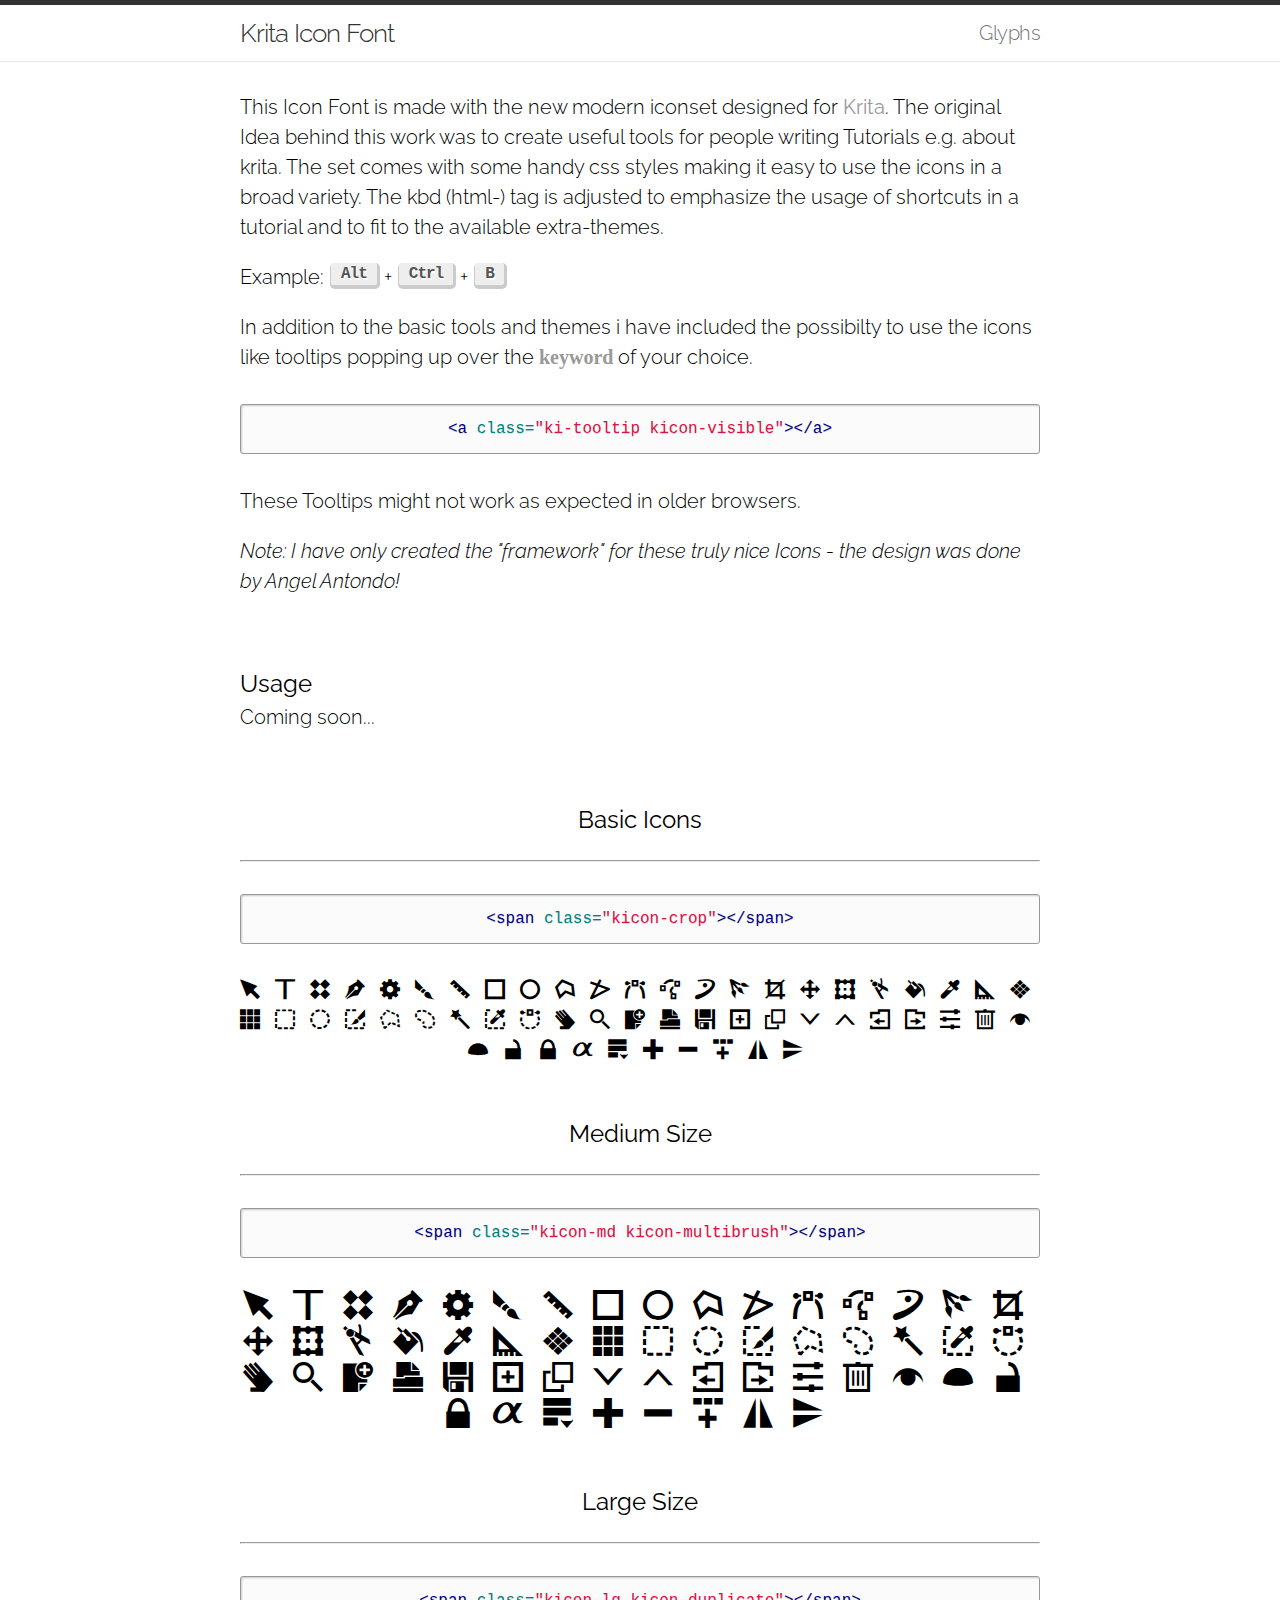
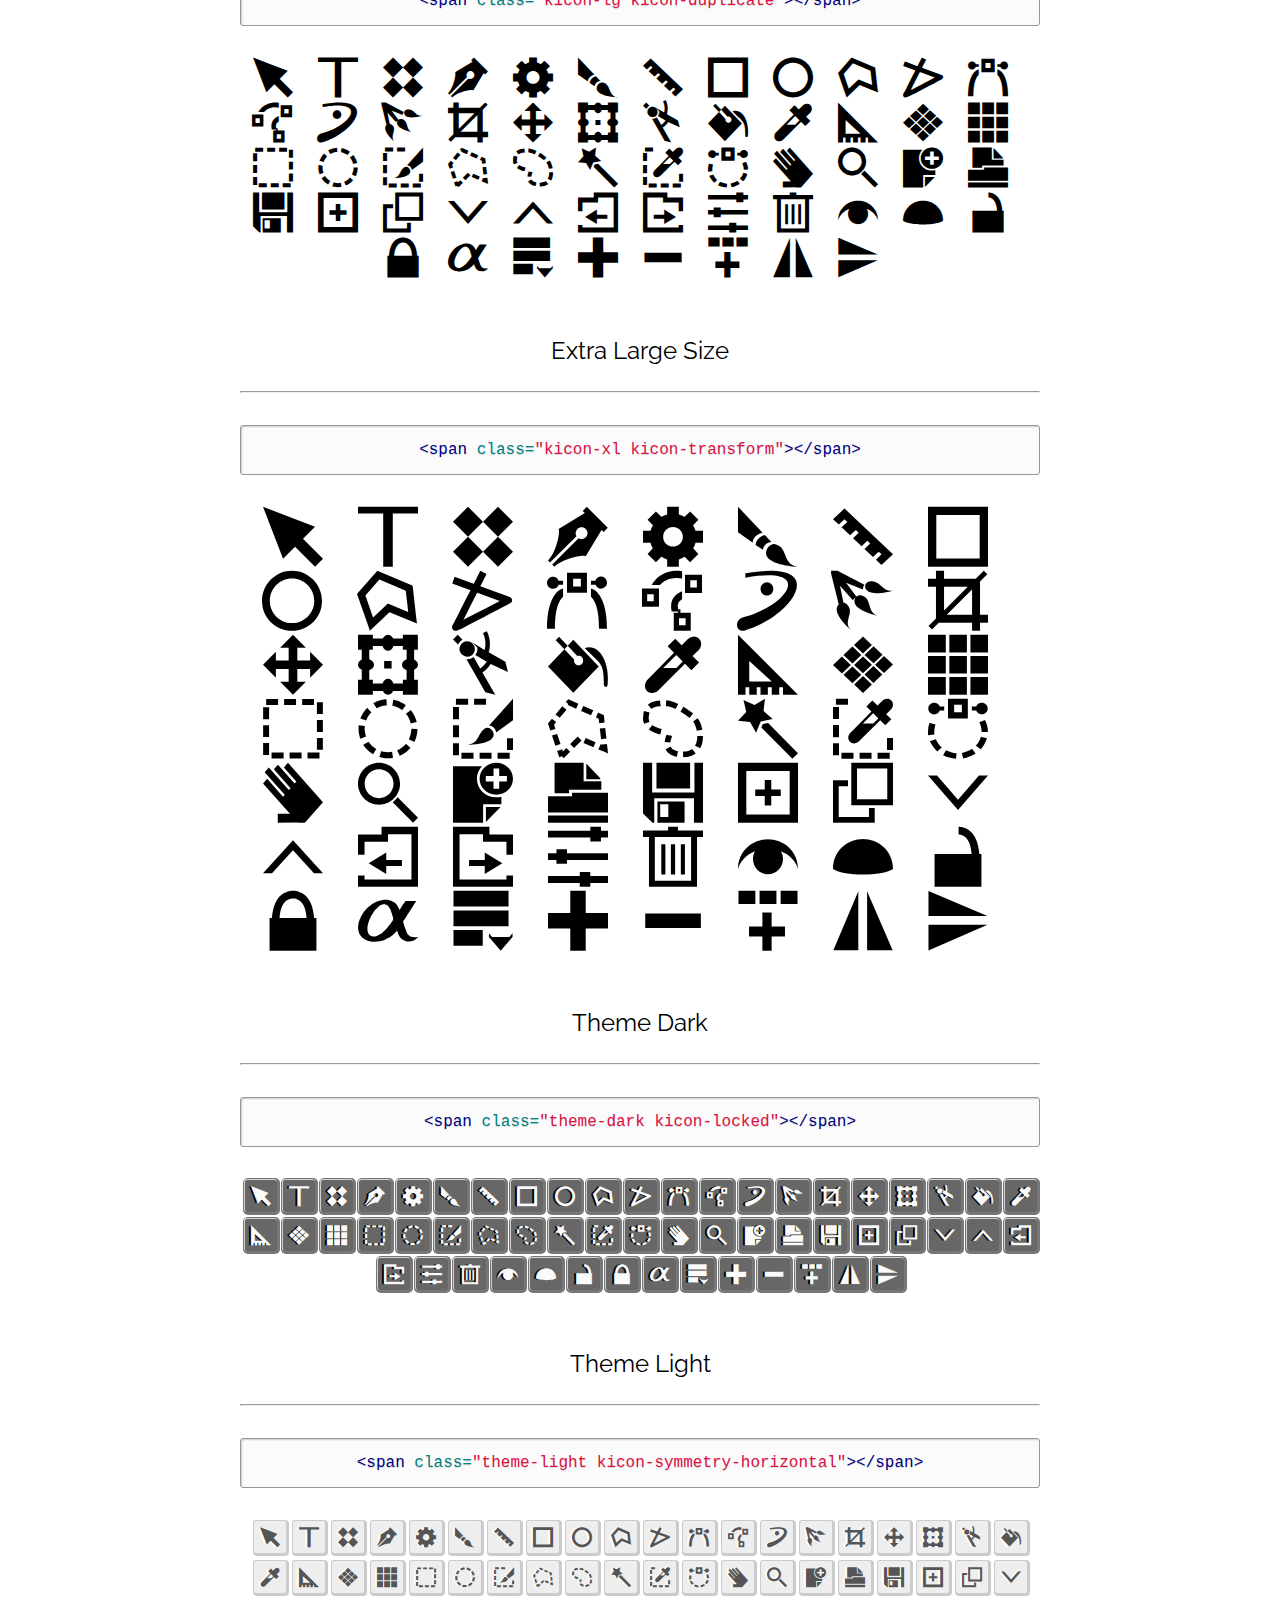
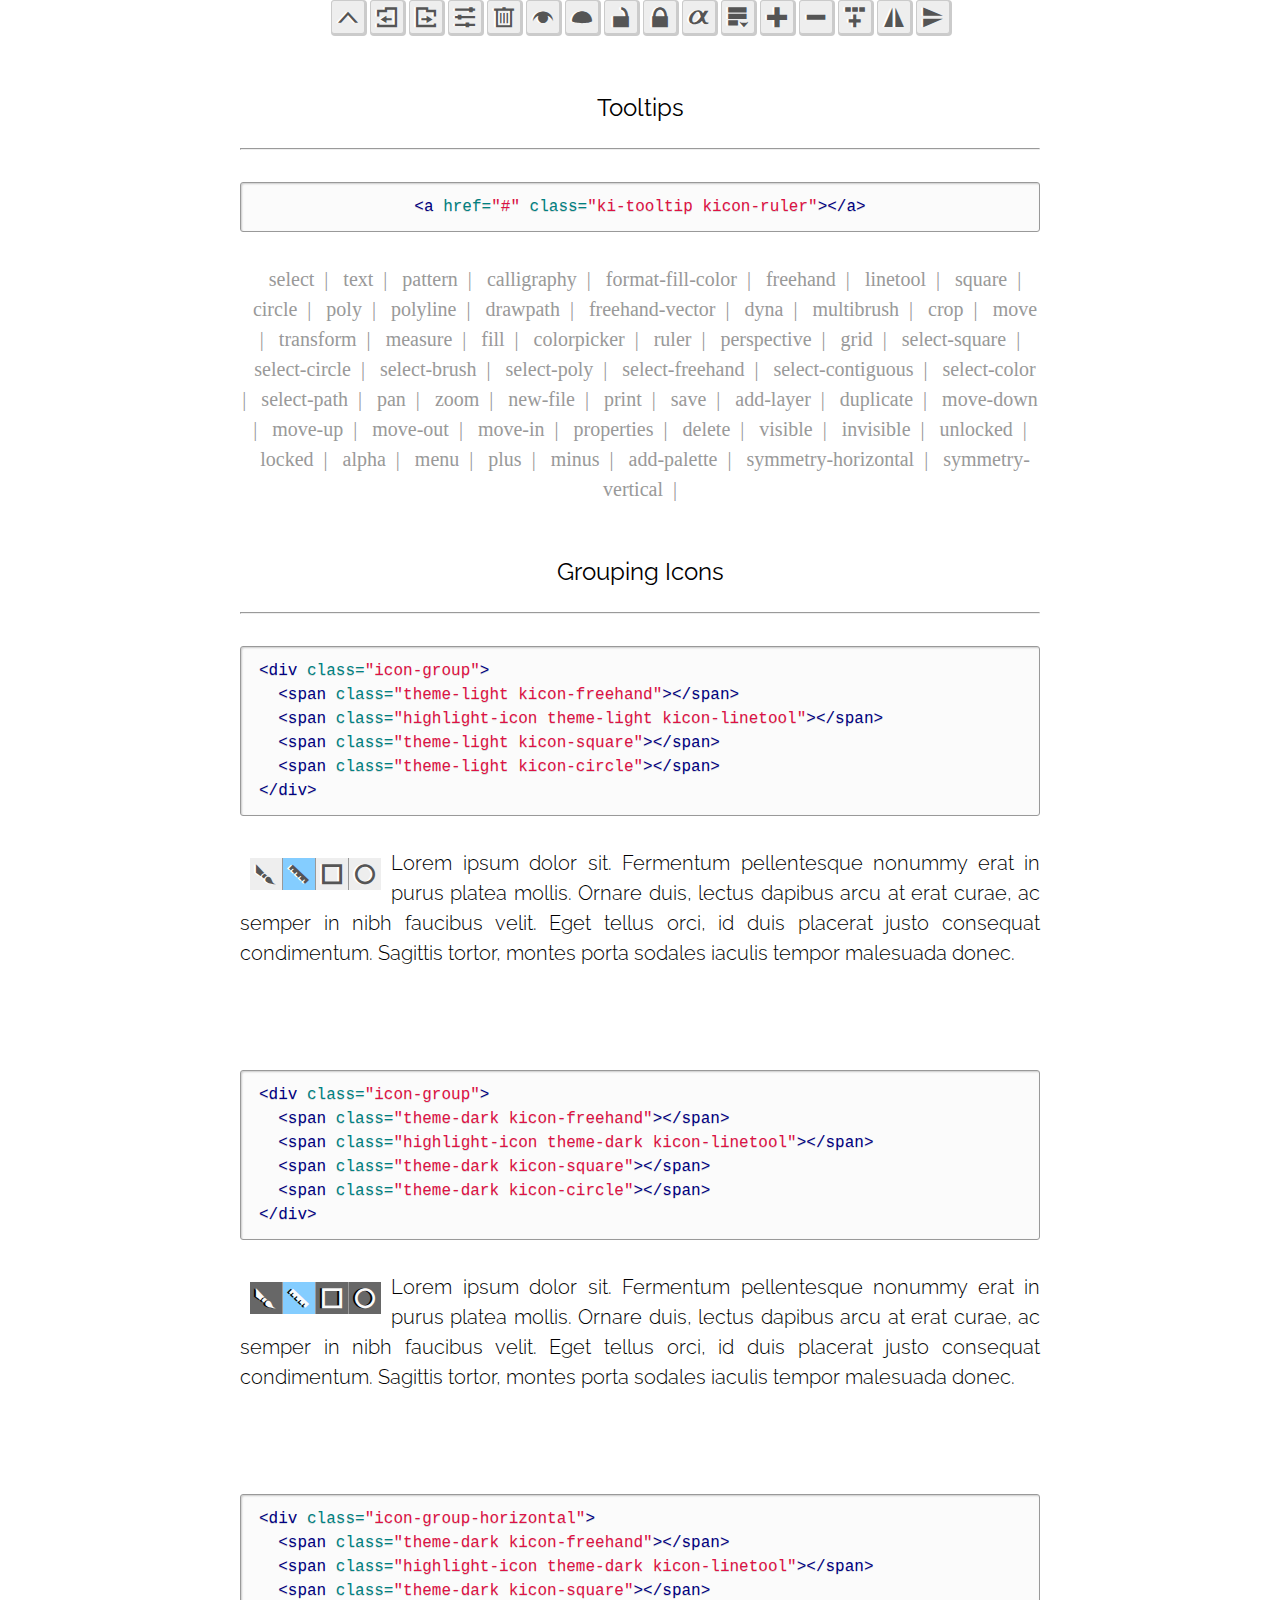
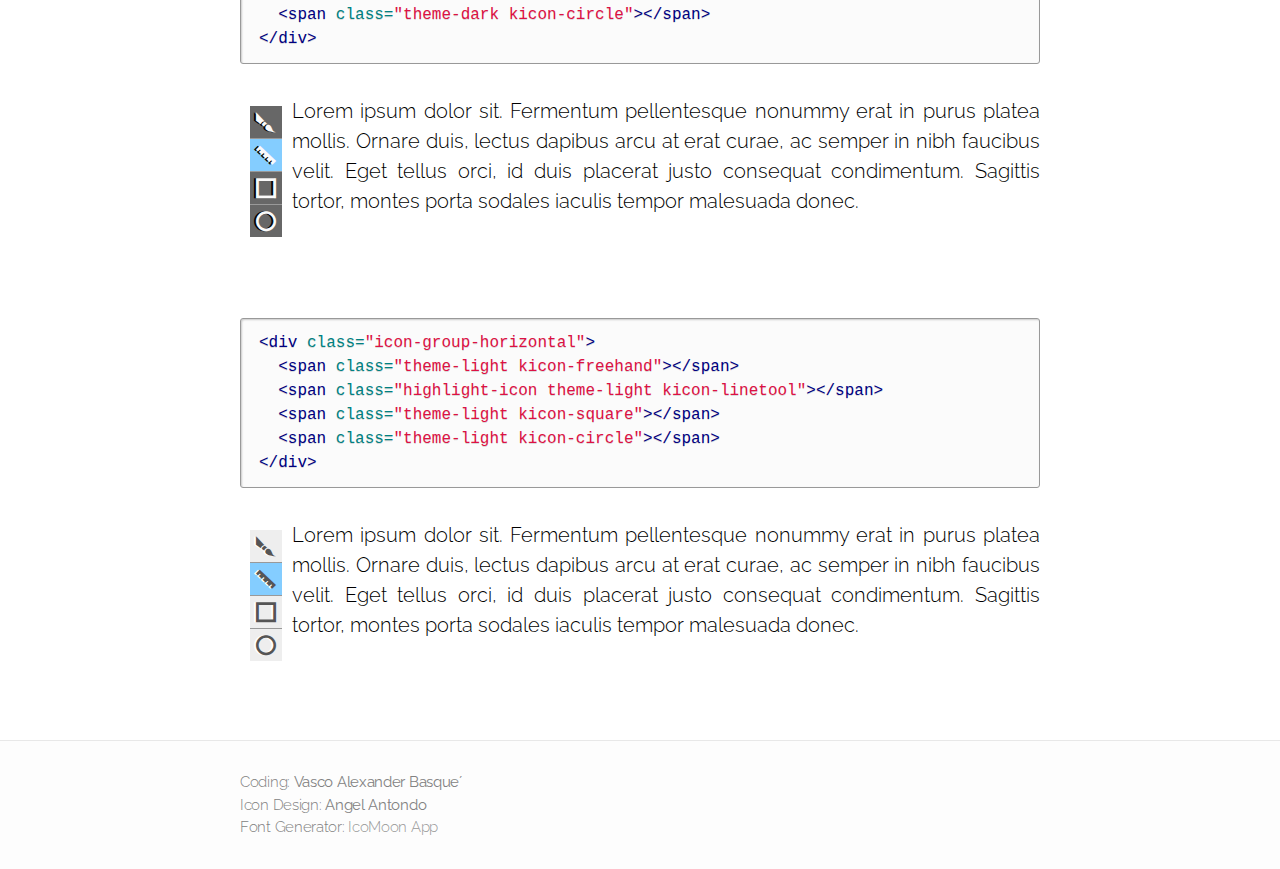
==== index.html @ ee9b4872 "initial commit" ====
<!DOCTYPE html>
<html>
  <head>
    <meta charset="utf-8">
    <meta http-equiv="X-UA-Compatible" content="IE=edge">
    <title>Krita Icon Font</title>
    <meta name="viewport" content="width=device-width">
    <meta name="description" content="Kritas UI / Icons for the Web">
    <link rel="canonical" href="http://vascobasque.com/">
    <link rel="stylesheet" href="/css/main.min.css">
    
    <link rel="stylesheet" href="/css/krita-icons.min.css">
    <link href='http://fonts.googleapis.com/css?family=Raleway:400,300' rel='stylesheet' type='text/css'>
</head>

    <body>
    <header class="site-header">
  <div class="wrap">
    <a class="site-title" href="/">Krita Icon Font</a>
    <nav class="site-nav">
      <div class="trigger">
        
          <a class="page-link" href="/glyphs/">Glyphs</a>
        
          
        
      </div>
    </nav>
  </div>
</header>

    <div class="page-content">
      <div class="wrap">
      <div class="home">

  <div id="krita-icons-demo">
    <section class="" id="intro">
    <p>This Icon Font is made with the new modern iconset designed for <a href="krita.org" target="_blank"><strong>Krita</strong></a>. The original Idea behind this work was to create useful tools for people writing Tutorials e.g. about krita. The set comes with some handy css styles making it easy to use the icons in a broad variety. The kbd (html-) tag is adjusted to emphasize the usage of shortcuts in a tutorial and to fit to the available extra-themes.</p>
    <p>Example: <kbd>Alt</kbd> + <kbd>Ctrl</kbd> + <kbd>B</kbd></p>
    <p>In addition to the basic tools and themes i have included the possibilty to use the icons like tooltips popping up over the <a class="ki-tooltip kicon-visible"><b>keyword</b></a> of your choice.<div class="text-center"><div class="highlight"><pre><code class="language-html" data-lang="html"><span class="nt">&lt;a</span> <span class="na">class=</span><span class="s">&quot;ki-tooltip kicon-visible&quot;</span><span class="nt">&gt;&lt;/a&gt;</span></code></pre></div></div>These Tooltips might not work as expected in older browsers.</p>
    <p><i>Note: I have only created the "framework" for these truly nice Icons - the design was done by Angel Antondo!</i></p>
    </section>
    <section id="usage">
    <h2>Usage</h2>
    <p>Coming soon...</p>
    </section>
    <section class="text-center">
      <h2>Basic Icons</h2>
      <hr>
      <div class="highlight"><pre><code class="language-html" data-lang="html"><span class="nt">&lt;span</span> <span class="na">class=</span><span class="s">&quot;kicon-crop&quot;</span><span class="nt">&gt;&lt;/span&gt;</span></code></pre></div>
      
      <span class="kicon-select">&nbsp;</span>
      
      <span class="kicon-text">&nbsp;</span>
      
      <span class="kicon-pattern">&nbsp;</span>
      
      <span class="kicon-calligraphy">&nbsp;</span>
      
      <span class="kicon-format-fill-color">&nbsp;</span>
      
      <span class="kicon-freehand">&nbsp;</span>
      
      <span class="kicon-linetool">&nbsp;</span>
      
      <span class="kicon-square">&nbsp;</span>
      
      <span class="kicon-circle">&nbsp;</span>
      
      <span class="kicon-poly">&nbsp;</span>
      
      <span class="kicon-polyline">&nbsp;</span>
      
      <span class="kicon-drawpath">&nbsp;</span>
      
      <span class="kicon-freehand-vector">&nbsp;</span>
      
      <span class="kicon-dyna">&nbsp;</span>
      
      <span class="kicon-multibrush">&nbsp;</span>
      
      <span class="kicon-crop">&nbsp;</span>
      
      <span class="kicon-move">&nbsp;</span>
      
      <span class="kicon-transform">&nbsp;</span>
      
      <span class="kicon-measure">&nbsp;</span>
      
      <span class="kicon-fill">&nbsp;</span>
      
      <span class="kicon-colorpicker">&nbsp;</span>
      
      <span class="kicon-ruler">&nbsp;</span>
      
      <span class="kicon-perspective">&nbsp;</span>
      
      <span class="kicon-grid">&nbsp;</span>
      
      <span class="kicon-select-square">&nbsp;</span>
      
      <span class="kicon-select-circle">&nbsp;</span>
      
      <span class="kicon-select-brush">&nbsp;</span>
      
      <span class="kicon-select-poly">&nbsp;</span>
      
      <span class="kicon-select-freehand">&nbsp;</span>
      
      <span class="kicon-select-contiguous">&nbsp;</span>
      
      <span class="kicon-select-color">&nbsp;</span>
      
      <span class="kicon-select-path">&nbsp;</span>
      
      <span class="kicon-pan">&nbsp;</span>
      
      <span class="kicon-zoom">&nbsp;</span>
      
      <span class="kicon-new-file">&nbsp;</span>
      
      <span class="kicon-print">&nbsp;</span>
      
      <span class="kicon-save">&nbsp;</span>
      
      <span class="kicon-add-layer">&nbsp;</span>
      
      <span class="kicon-duplicate">&nbsp;</span>
      
      <span class="kicon-move-down">&nbsp;</span>
      
      <span class="kicon-move-up">&nbsp;</span>
      
      <span class="kicon-move-out">&nbsp;</span>
      
      <span class="kicon-move-in">&nbsp;</span>
      
      <span class="kicon-properties">&nbsp;</span>
      
      <span class="kicon-delete">&nbsp;</span>
      
      <span class="kicon-visible">&nbsp;</span>
      
      <span class="kicon-invisible">&nbsp;</span>
      
      <span class="kicon-unlocked">&nbsp;</span>
      
      <span class="kicon-locked">&nbsp;</span>
      
      <span class="kicon-alpha">&nbsp;</span>
      
      <span class="kicon-menu">&nbsp;</span>
      
      <span class="kicon-plus">&nbsp;</span>
      
      <span class="kicon-minus">&nbsp;</span>
      
      <span class="kicon-add-palette">&nbsp;</span>
      
      <span class="kicon-symmetry-horizontal">&nbsp;</span>
      
      <span class="kicon-symmetry-vertical">&nbsp;</span>
      
    </section>
    <section class="text-center">
      <h2>Medium Size</h2>
      <hr>
      <div class="highlight"><pre><code class="language-html" data-lang="html"><span class="nt">&lt;span</span> <span class="na">class=</span><span class="s">&quot;kicon-md kicon-multibrush&quot;</span><span class="nt">&gt;&lt;/span&gt;</span></code></pre></div>
      
      <span class="kicon-md kicon-select">&nbsp;</span>
      
      <span class="kicon-md kicon-text">&nbsp;</span>
      
      <span class="kicon-md kicon-pattern">&nbsp;</span>
      
      <span class="kicon-md kicon-calligraphy">&nbsp;</span>
      
      <span class="kicon-md kicon-format-fill-color">&nbsp;</span>
      
      <span class="kicon-md kicon-freehand">&nbsp;</span>
      
      <span class="kicon-md kicon-linetool">&nbsp;</span>
      
      <span class="kicon-md kicon-square">&nbsp;</span>
      
      <span class="kicon-md kicon-circle">&nbsp;</span>
      
      <span class="kicon-md kicon-poly">&nbsp;</span>
      
      <span class="kicon-md kicon-polyline">&nbsp;</span>
      
      <span class="kicon-md kicon-drawpath">&nbsp;</span>
      
      <span class="kicon-md kicon-freehand-vector">&nbsp;</span>
      
      <span class="kicon-md kicon-dyna">&nbsp;</span>
      
      <span class="kicon-md kicon-multibrush">&nbsp;</span>
      
      <span class="kicon-md kicon-crop">&nbsp;</span>
      
      <span class="kicon-md kicon-move">&nbsp;</span>
      
      <span class="kicon-md kicon-transform">&nbsp;</span>
      
      <span class="kicon-md kicon-measure">&nbsp;</span>
      
      <span class="kicon-md kicon-fill">&nbsp;</span>
      
      <span class="kicon-md kicon-colorpicker">&nbsp;</span>
      
      <span class="kicon-md kicon-ruler">&nbsp;</span>
      
      <span class="kicon-md kicon-perspective">&nbsp;</span>
      
      <span class="kicon-md kicon-grid">&nbsp;</span>
      
      <span class="kicon-md kicon-select-square">&nbsp;</span>
      
      <span class="kicon-md kicon-select-circle">&nbsp;</span>
      
      <span class="kicon-md kicon-select-brush">&nbsp;</span>
      
      <span class="kicon-md kicon-select-poly">&nbsp;</span>
      
      <span class="kicon-md kicon-select-freehand">&nbsp;</span>
      
      <span class="kicon-md kicon-select-contiguous">&nbsp;</span>
      
      <span class="kicon-md kicon-select-color">&nbsp;</span>
      
      <span class="kicon-md kicon-select-path">&nbsp;</span>
      
      <span class="kicon-md kicon-pan">&nbsp;</span>
      
      <span class="kicon-md kicon-zoom">&nbsp;</span>
      
      <span class="kicon-md kicon-new-file">&nbsp;</span>
      
      <span class="kicon-md kicon-print">&nbsp;</span>
      
      <span class="kicon-md kicon-save">&nbsp;</span>
      
      <span class="kicon-md kicon-add-layer">&nbsp;</span>
      
      <span class="kicon-md kicon-duplicate">&nbsp;</span>
      
      <span class="kicon-md kicon-move-down">&nbsp;</span>
      
      <span class="kicon-md kicon-move-up">&nbsp;</span>
      
      <span class="kicon-md kicon-move-out">&nbsp;</span>
      
      <span class="kicon-md kicon-move-in">&nbsp;</span>
      
      <span class="kicon-md kicon-properties">&nbsp;</span>
      
      <span class="kicon-md kicon-delete">&nbsp;</span>
      
      <span class="kicon-md kicon-visible">&nbsp;</span>
      
      <span class="kicon-md kicon-invisible">&nbsp;</span>
      
      <span class="kicon-md kicon-unlocked">&nbsp;</span>
      
      <span class="kicon-md kicon-locked">&nbsp;</span>
      
      <span class="kicon-md kicon-alpha">&nbsp;</span>
      
      <span class="kicon-md kicon-menu">&nbsp;</span>
      
      <span class="kicon-md kicon-plus">&nbsp;</span>
      
      <span class="kicon-md kicon-minus">&nbsp;</span>
      
      <span class="kicon-md kicon-add-palette">&nbsp;</span>
      
      <span class="kicon-md kicon-symmetry-horizontal">&nbsp;</span>
      
      <span class="kicon-md kicon-symmetry-vertical">&nbsp;</span>
      
    </section>
    <section class="text-center">
      <h2>Large Size</h2>
      <hr>
      <div class="highlight"><pre><code class="language-html" data-lang="html"><span class="nt">&lt;span</span> <span class="na">class=</span><span class="s">&quot;kicon-lg kicon-duplicate&quot;</span><span class="nt">&gt;&lt;/span&gt;</span></code></pre></div>
      
      <span class="kicon-lg kicon-select">&nbsp;</span>
      
      <span class="kicon-lg kicon-text">&nbsp;</span>
      
      <span class="kicon-lg kicon-pattern">&nbsp;</span>
      
      <span class="kicon-lg kicon-calligraphy">&nbsp;</span>
      
      <span class="kicon-lg kicon-format-fill-color">&nbsp;</span>
      
      <span class="kicon-lg kicon-freehand">&nbsp;</span>
      
      <span class="kicon-lg kicon-linetool">&nbsp;</span>
      
      <span class="kicon-lg kicon-square">&nbsp;</span>
      
      <span class="kicon-lg kicon-circle">&nbsp;</span>
      
      <span class="kicon-lg kicon-poly">&nbsp;</span>
      
      <span class="kicon-lg kicon-polyline">&nbsp;</span>
      
      <span class="kicon-lg kicon-drawpath">&nbsp;</span>
      
      <span class="kicon-lg kicon-freehand-vector">&nbsp;</span>
      
      <span class="kicon-lg kicon-dyna">&nbsp;</span>
      
      <span class="kicon-lg kicon-multibrush">&nbsp;</span>
      
      <span class="kicon-lg kicon-crop">&nbsp;</span>
      
      <span class="kicon-lg kicon-move">&nbsp;</span>
      
      <span class="kicon-lg kicon-transform">&nbsp;</span>
      
      <span class="kicon-lg kicon-measure">&nbsp;</span>
      
      <span class="kicon-lg kicon-fill">&nbsp;</span>
      
      <span class="kicon-lg kicon-colorpicker">&nbsp;</span>
      
      <span class="kicon-lg kicon-ruler">&nbsp;</span>
      
      <span class="kicon-lg kicon-perspective">&nbsp;</span>
      
      <span class="kicon-lg kicon-grid">&nbsp;</span>
      
      <span class="kicon-lg kicon-select-square">&nbsp;</span>
      
      <span class="kicon-lg kicon-select-circle">&nbsp;</span>
      
      <span class="kicon-lg kicon-select-brush">&nbsp;</span>
      
      <span class="kicon-lg kicon-select-poly">&nbsp;</span>
      
      <span class="kicon-lg kicon-select-freehand">&nbsp;</span>
      
      <span class="kicon-lg kicon-select-contiguous">&nbsp;</span>
      
      <span class="kicon-lg kicon-select-color">&nbsp;</span>
      
      <span class="kicon-lg kicon-select-path">&nbsp;</span>
      
      <span class="kicon-lg kicon-pan">&nbsp;</span>
      
      <span class="kicon-lg kicon-zoom">&nbsp;</span>
      
      <span class="kicon-lg kicon-new-file">&nbsp;</span>
      
      <span class="kicon-lg kicon-print">&nbsp;</span>
      
      <span class="kicon-lg kicon-save">&nbsp;</span>
      
      <span class="kicon-lg kicon-add-layer">&nbsp;</span>
      
      <span class="kicon-lg kicon-duplicate">&nbsp;</span>
      
      <span class="kicon-lg kicon-move-down">&nbsp;</span>
      
      <span class="kicon-lg kicon-move-up">&nbsp;</span>
      
      <span class="kicon-lg kicon-move-out">&nbsp;</span>
      
      <span class="kicon-lg kicon-move-in">&nbsp;</span>
      
      <span class="kicon-lg kicon-properties">&nbsp;</span>
      
      <span class="kicon-lg kicon-delete">&nbsp;</span>
      
      <span class="kicon-lg kicon-visible">&nbsp;</span>
      
      <span class="kicon-lg kicon-invisible">&nbsp;</span>
      
      <span class="kicon-lg kicon-unlocked">&nbsp;</span>
      
      <span class="kicon-lg kicon-locked">&nbsp;</span>
      
      <span class="kicon-lg kicon-alpha">&nbsp;</span>
      
      <span class="kicon-lg kicon-menu">&nbsp;</span>
      
      <span class="kicon-lg kicon-plus">&nbsp;</span>
      
      <span class="kicon-lg kicon-minus">&nbsp;</span>
      
      <span class="kicon-lg kicon-add-palette">&nbsp;</span>
      
      <span class="kicon-lg kicon-symmetry-horizontal">&nbsp;</span>
      
      <span class="kicon-lg kicon-symmetry-vertical">&nbsp;</span>
      
    </section>
    <section class="text-center">
      <h2>Extra Large Size</h2>
      <hr>
      <div class="highlight"><pre><code class="language-html" data-lang="html"><span class="nt">&lt;span</span> <span class="na">class=</span><span class="s">&quot;kicon-xl kicon-transform&quot;</span><span class="nt">&gt;&lt;/span&gt;</span></code></pre></div>
      
      <span class="kicon-xl kicon-select">&nbsp;</span>
      
      <span class="kicon-xl kicon-text">&nbsp;</span>
      
      <span class="kicon-xl kicon-pattern">&nbsp;</span>
      
      <span class="kicon-xl kicon-calligraphy">&nbsp;</span>
      
      <span class="kicon-xl kicon-format-fill-color">&nbsp;</span>
      
      <span class="kicon-xl kicon-freehand">&nbsp;</span>
      
      <span class="kicon-xl kicon-linetool">&nbsp;</span>
      
      <span class="kicon-xl kicon-square">&nbsp;</span>
      
      <span class="kicon-xl kicon-circle">&nbsp;</span>
      
      <span class="kicon-xl kicon-poly">&nbsp;</span>
      
      <span class="kicon-xl kicon-polyline">&nbsp;</span>
      
      <span class="kicon-xl kicon-drawpath">&nbsp;</span>
      
      <span class="kicon-xl kicon-freehand-vector">&nbsp;</span>
      
      <span class="kicon-xl kicon-dyna">&nbsp;</span>
      
      <span class="kicon-xl kicon-multibrush">&nbsp;</span>
      
      <span class="kicon-xl kicon-crop">&nbsp;</span>
      
      <span class="kicon-xl kicon-move">&nbsp;</span>
      
      <span class="kicon-xl kicon-transform">&nbsp;</span>
      
      <span class="kicon-xl kicon-measure">&nbsp;</span>
      
      <span class="kicon-xl kicon-fill">&nbsp;</span>
      
      <span class="kicon-xl kicon-colorpicker">&nbsp;</span>
      
      <span class="kicon-xl kicon-ruler">&nbsp;</span>
      
      <span class="kicon-xl kicon-perspective">&nbsp;</span>
      
      <span class="kicon-xl kicon-grid">&nbsp;</span>
      
      <span class="kicon-xl kicon-select-square">&nbsp;</span>
      
      <span class="kicon-xl kicon-select-circle">&nbsp;</span>
      
      <span class="kicon-xl kicon-select-brush">&nbsp;</span>
      
      <span class="kicon-xl kicon-select-poly">&nbsp;</span>
      
      <span class="kicon-xl kicon-select-freehand">&nbsp;</span>
      
      <span class="kicon-xl kicon-select-contiguous">&nbsp;</span>
      
      <span class="kicon-xl kicon-select-color">&nbsp;</span>
      
      <span class="kicon-xl kicon-select-path">&nbsp;</span>
      
      <span class="kicon-xl kicon-pan">&nbsp;</span>
      
      <span class="kicon-xl kicon-zoom">&nbsp;</span>
      
      <span class="kicon-xl kicon-new-file">&nbsp;</span>
      
      <span class="kicon-xl kicon-print">&nbsp;</span>
      
      <span class="kicon-xl kicon-save">&nbsp;</span>
      
      <span class="kicon-xl kicon-add-layer">&nbsp;</span>
      
      <span class="kicon-xl kicon-duplicate">&nbsp;</span>
      
      <span class="kicon-xl kicon-move-down">&nbsp;</span>
      
      <span class="kicon-xl kicon-move-up">&nbsp;</span>
      
      <span class="kicon-xl kicon-move-out">&nbsp;</span>
      
      <span class="kicon-xl kicon-move-in">&nbsp;</span>
      
      <span class="kicon-xl kicon-properties">&nbsp;</span>
      
      <span class="kicon-xl kicon-delete">&nbsp;</span>
      
      <span class="kicon-xl kicon-visible">&nbsp;</span>
      
      <span class="kicon-xl kicon-invisible">&nbsp;</span>
      
      <span class="kicon-xl kicon-unlocked">&nbsp;</span>
      
      <span class="kicon-xl kicon-locked">&nbsp;</span>
      
      <span class="kicon-xl kicon-alpha">&nbsp;</span>
      
      <span class="kicon-xl kicon-menu">&nbsp;</span>
      
      <span class="kicon-xl kicon-plus">&nbsp;</span>
      
      <span class="kicon-xl kicon-minus">&nbsp;</span>
      
      <span class="kicon-xl kicon-add-palette">&nbsp;</span>
      
      <span class="kicon-xl kicon-symmetry-horizontal">&nbsp;</span>
      
      <span class="kicon-xl kicon-symmetry-vertical">&nbsp;</span>
      
    </section>
    <section class="text-center">
      <h2>Theme Dark</h2>
      <hr>
      <div class="highlight"><pre><code class="language-html" data-lang="html"><span class="nt">&lt;span</span> <span class="na">class=</span><span class="s">&quot;theme-dark kicon-locked&quot;</span><span class="nt">&gt;&lt;/span&gt;</span></code></pre></div>
      
      <span class="theme-dark kicon-select"></span>
      
      <span class="theme-dark kicon-text"></span>
      
      <span class="theme-dark kicon-pattern"></span>
      
      <span class="theme-dark kicon-calligraphy"></span>
      
      <span class="theme-dark kicon-format-fill-color"></span>
      
      <span class="theme-dark kicon-freehand"></span>
      
      <span class="theme-dark kicon-linetool"></span>
      
      <span class="theme-dark kicon-square"></span>
      
      <span class="theme-dark kicon-circle"></span>
      
      <span class="theme-dark kicon-poly"></span>
      
      <span class="theme-dark kicon-polyline"></span>
      
      <span class="theme-dark kicon-drawpath"></span>
      
      <span class="theme-dark kicon-freehand-vector"></span>
      
      <span class="theme-dark kicon-dyna"></span>
      
      <span class="theme-dark kicon-multibrush"></span>
      
      <span class="theme-dark kicon-crop"></span>
      
      <span class="theme-dark kicon-move"></span>
      
      <span class="theme-dark kicon-transform"></span>
      
      <span class="theme-dark kicon-measure"></span>
      
      <span class="theme-dark kicon-fill"></span>
      
      <span class="theme-dark kicon-colorpicker"></span>
      
      <span class="theme-dark kicon-ruler"></span>
      
      <span class="theme-dark kicon-perspective"></span>
      
      <span class="theme-dark kicon-grid"></span>
      
      <span class="theme-dark kicon-select-square"></span>
      
      <span class="theme-dark kicon-select-circle"></span>
      
      <span class="theme-dark kicon-select-brush"></span>
      
      <span class="theme-dark kicon-select-poly"></span>
      
      <span class="theme-dark kicon-select-freehand"></span>
      
      <span class="theme-dark kicon-select-contiguous"></span>
      
      <span class="theme-dark kicon-select-color"></span>
      
      <span class="theme-dark kicon-select-path"></span>
      
      <span class="theme-dark kicon-pan"></span>
      
      <span class="theme-dark kicon-zoom"></span>
      
      <span class="theme-dark kicon-new-file"></span>
      
      <span class="theme-dark kicon-print"></span>
      
      <span class="theme-dark kicon-save"></span>
      
      <span class="theme-dark kicon-add-layer"></span>
      
      <span class="theme-dark kicon-duplicate"></span>
      
      <span class="theme-dark kicon-move-down"></span>
      
      <span class="theme-dark kicon-move-up"></span>
      
      <span class="theme-dark kicon-move-out"></span>
      
      <span class="theme-dark kicon-move-in"></span>
      
      <span class="theme-dark kicon-properties"></span>
      
      <span class="theme-dark kicon-delete"></span>
      
      <span class="theme-dark kicon-visible"></span>
      
      <span class="theme-dark kicon-invisible"></span>
      
      <span class="theme-dark kicon-unlocked"></span>
      
      <span class="theme-dark kicon-locked"></span>
      
      <span class="theme-dark kicon-alpha"></span>
      
      <span class="theme-dark kicon-menu"></span>
      
      <span class="theme-dark kicon-plus"></span>
      
      <span class="theme-dark kicon-minus"></span>
      
      <span class="theme-dark kicon-add-palette"></span>
      
      <span class="theme-dark kicon-symmetry-horizontal"></span>
      
      <span class="theme-dark kicon-symmetry-vertical"></span>
      
    </section>
    <section class="text-center">
      <h2>Theme Light</h2>
      <hr>
      <div class="highlight"><pre><code class="language-html" data-lang="html"><span class="nt">&lt;span</span> <span class="na">class=</span><span class="s">&quot;theme-light kicon-symmetry-horizontal&quot;</span><span class="nt">&gt;&lt;/span&gt;</span></code></pre></div>
      
      <span class="theme-light kicon-select"></span>
      
      <span class="theme-light kicon-text"></span>
      
      <span class="theme-light kicon-pattern"></span>
      
      <span class="theme-light kicon-calligraphy"></span>
      
      <span class="theme-light kicon-format-fill-color"></span>
      
      <span class="theme-light kicon-freehand"></span>
      
      <span class="theme-light kicon-linetool"></span>
      
      <span class="theme-light kicon-square"></span>
      
      <span class="theme-light kicon-circle"></span>
      
      <span class="theme-light kicon-poly"></span>
      
      <span class="theme-light kicon-polyline"></span>
      
      <span class="theme-light kicon-drawpath"></span>
      
      <span class="theme-light kicon-freehand-vector"></span>
      
      <span class="theme-light kicon-dyna"></span>
      
      <span class="theme-light kicon-multibrush"></span>
      
      <span class="theme-light kicon-crop"></span>
      
      <span class="theme-light kicon-move"></span>
      
      <span class="theme-light kicon-transform"></span>
      
      <span class="theme-light kicon-measure"></span>
      
      <span class="theme-light kicon-fill"></span>
      
      <span class="theme-light kicon-colorpicker"></span>
      
      <span class="theme-light kicon-ruler"></span>
      
      <span class="theme-light kicon-perspective"></span>
      
      <span class="theme-light kicon-grid"></span>
      
      <span class="theme-light kicon-select-square"></span>
      
      <span class="theme-light kicon-select-circle"></span>
      
      <span class="theme-light kicon-select-brush"></span>
      
      <span class="theme-light kicon-select-poly"></span>
      
      <span class="theme-light kicon-select-freehand"></span>
      
      <span class="theme-light kicon-select-contiguous"></span>
      
      <span class="theme-light kicon-select-color"></span>
      
      <span class="theme-light kicon-select-path"></span>
      
      <span class="theme-light kicon-pan"></span>
      
      <span class="theme-light kicon-zoom"></span>
      
      <span class="theme-light kicon-new-file"></span>
      
      <span class="theme-light kicon-print"></span>
      
      <span class="theme-light kicon-save"></span>
      
      <span class="theme-light kicon-add-layer"></span>
      
      <span class="theme-light kicon-duplicate"></span>
      
      <span class="theme-light kicon-move-down"></span>
      
      <span class="theme-light kicon-move-up"></span>
      
      <span class="theme-light kicon-move-out"></span>
      
      <span class="theme-light kicon-move-in"></span>
      
      <span class="theme-light kicon-properties"></span>
      
      <span class="theme-light kicon-delete"></span>
      
      <span class="theme-light kicon-visible"></span>
      
      <span class="theme-light kicon-invisible"></span>
      
      <span class="theme-light kicon-unlocked"></span>
      
      <span class="theme-light kicon-locked"></span>
      
      <span class="theme-light kicon-alpha"></span>
      
      <span class="theme-light kicon-menu"></span>
      
      <span class="theme-light kicon-plus"></span>
      
      <span class="theme-light kicon-minus"></span>
      
      <span class="theme-light kicon-add-palette"></span>
      
      <span class="theme-light kicon-symmetry-horizontal"></span>
      
      <span class="theme-light kicon-symmetry-vertical"></span>
      
    </section>
    <section class="text-center">
      <h2>Tooltips</h2>
      <hr>
      <div class="highlight"><pre><code class="language-html" data-lang="html"><span class="nt">&lt;a</span> <span class="na">href=</span><span class="s">&quot;#&quot;</span> <span class="na">class=</span><span class="s">&quot;ki-tooltip kicon-ruler&quot;</span><span class="nt">&gt;&lt;/a&gt;</span></code></pre></div>
      
      <a class="ki-tooltip kicon-select" href="#">&nbsp;select |</a>
      
      <a class="ki-tooltip kicon-text" href="#">&nbsp;text |</a>
      
      <a class="ki-tooltip kicon-pattern" href="#">&nbsp;pattern |</a>
      
      <a class="ki-tooltip kicon-calligraphy" href="#">&nbsp;calligraphy |</a>
      
      <a class="ki-tooltip kicon-format-fill-color" href="#">&nbsp;format-fill-color |</a>
      
      <a class="ki-tooltip kicon-freehand" href="#">&nbsp;freehand |</a>
      
      <a class="ki-tooltip kicon-linetool" href="#">&nbsp;linetool |</a>
      
      <a class="ki-tooltip kicon-square" href="#">&nbsp;square |</a>
      
      <a class="ki-tooltip kicon-circle" href="#">&nbsp;circle |</a>
      
      <a class="ki-tooltip kicon-poly" href="#">&nbsp;poly |</a>
      
      <a class="ki-tooltip kicon-polyline" href="#">&nbsp;polyline |</a>
      
      <a class="ki-tooltip kicon-drawpath" href="#">&nbsp;drawpath |</a>
      
      <a class="ki-tooltip kicon-freehand-vector" href="#">&nbsp;freehand-vector |</a>
      
      <a class="ki-tooltip kicon-dyna" href="#">&nbsp;dyna |</a>
      
      <a class="ki-tooltip kicon-multibrush" href="#">&nbsp;multibrush |</a>
      
      <a class="ki-tooltip kicon-crop" href="#">&nbsp;crop |</a>
      
      <a class="ki-tooltip kicon-move" href="#">&nbsp;move |</a>
      
      <a class="ki-tooltip kicon-transform" href="#">&nbsp;transform |</a>
      
      <a class="ki-tooltip kicon-measure" href="#">&nbsp;measure |</a>
      
      <a class="ki-tooltip kicon-fill" href="#">&nbsp;fill |</a>
      
      <a class="ki-tooltip kicon-colorpicker" href="#">&nbsp;colorpicker |</a>
      
      <a class="ki-tooltip kicon-ruler" href="#">&nbsp;ruler |</a>
      
      <a class="ki-tooltip kicon-perspective" href="#">&nbsp;perspective |</a>
      
      <a class="ki-tooltip kicon-grid" href="#">&nbsp;grid |</a>
      
      <a class="ki-tooltip kicon-select-square" href="#">&nbsp;select-square |</a>
      
      <a class="ki-tooltip kicon-select-circle" href="#">&nbsp;select-circle |</a>
      
      <a class="ki-tooltip kicon-select-brush" href="#">&nbsp;select-brush |</a>
      
      <a class="ki-tooltip kicon-select-poly" href="#">&nbsp;select-poly |</a>
      
      <a class="ki-tooltip kicon-select-freehand" href="#">&nbsp;select-freehand |</a>
      
      <a class="ki-tooltip kicon-select-contiguous" href="#">&nbsp;select-contiguous |</a>
      
      <a class="ki-tooltip kicon-select-color" href="#">&nbsp;select-color |</a>
      
      <a class="ki-tooltip kicon-select-path" href="#">&nbsp;select-path |</a>
      
      <a class="ki-tooltip kicon-pan" href="#">&nbsp;pan |</a>
      
      <a class="ki-tooltip kicon-zoom" href="#">&nbsp;zoom |</a>
      
      <a class="ki-tooltip kicon-new-file" href="#">&nbsp;new-file |</a>
      
      <a class="ki-tooltip kicon-print" href="#">&nbsp;print |</a>
      
      <a class="ki-tooltip kicon-save" href="#">&nbsp;save |</a>
      
      <a class="ki-tooltip kicon-add-layer" href="#">&nbsp;add-layer |</a>
      
      <a class="ki-tooltip kicon-duplicate" href="#">&nbsp;duplicate |</a>
      
      <a class="ki-tooltip kicon-move-down" href="#">&nbsp;move-down |</a>
      
      <a class="ki-tooltip kicon-move-up" href="#">&nbsp;move-up |</a>
      
      <a class="ki-tooltip kicon-move-out" href="#">&nbsp;move-out |</a>
      
      <a class="ki-tooltip kicon-move-in" href="#">&nbsp;move-in |</a>
      
      <a class="ki-tooltip kicon-properties" href="#">&nbsp;properties |</a>
      
      <a class="ki-tooltip kicon-delete" href="#">&nbsp;delete |</a>
      
      <a class="ki-tooltip kicon-visible" href="#">&nbsp;visible |</a>
      
      <a class="ki-tooltip kicon-invisible" href="#">&nbsp;invisible |</a>
      
      <a class="ki-tooltip kicon-unlocked" href="#">&nbsp;unlocked |</a>
      
      <a class="ki-tooltip kicon-locked" href="#">&nbsp;locked |</a>
      
      <a class="ki-tooltip kicon-alpha" href="#">&nbsp;alpha |</a>
      
      <a class="ki-tooltip kicon-menu" href="#">&nbsp;menu |</a>
      
      <a class="ki-tooltip kicon-plus" href="#">&nbsp;plus |</a>
      
      <a class="ki-tooltip kicon-minus" href="#">&nbsp;minus |</a>
      
      <a class="ki-tooltip kicon-add-palette" href="#">&nbsp;add-palette |</a>
      
      <a class="ki-tooltip kicon-symmetry-horizontal" href="#">&nbsp;symmetry-horizontal |</a>
      
      <a class="ki-tooltip kicon-symmetry-vertical" href="#">&nbsp;symmetry-vertical |</a>
      
    </section>
    <h2 class="text-center">Grouping Icons</h2>
    <hr>
    <section>
<div class="highlight"><pre><code class="language-html" data-lang="html"><span class="nt">&lt;div</span> <span class="na">class=</span><span class="s">&quot;icon-group&quot;</span><span class="nt">&gt;</span>
  <span class="nt">&lt;span</span> <span class="na">class=</span><span class="s">&quot;theme-light kicon-freehand&quot;</span><span class="nt">&gt;&lt;/span&gt;</span>
  <span class="nt">&lt;span</span> <span class="na">class=</span><span class="s">&quot;highlight-icon theme-light kicon-linetool&quot;</span><span class="nt">&gt;&lt;/span&gt;</span>
  <span class="nt">&lt;span</span> <span class="na">class=</span><span class="s">&quot;theme-light kicon-square&quot;</span><span class="nt">&gt;&lt;/span&gt;</span>
  <span class="nt">&lt;span</span> <span class="na">class=</span><span class="s">&quot;theme-light kicon-circle&quot;</span><span class="nt">&gt;&lt;/span&gt;</span>
<span class="nt">&lt;/div&gt;</span></code></pre></div>
    <div class="icon-group">
      <span class="theme-light kicon-freehand"></span>
      <span class="highlight-icon theme-light kicon-linetool"></span>
      <span class="theme-light kicon-square"></span>
      <span class="theme-light kicon-circle"></span>
    </div>
    <p class="text-justify">
    Lorem ipsum dolor sit. Fermentum pellentesque nonummy erat in purus platea mollis. Ornare duis, lectus dapibus arcu at erat curae, ac semper in nibh faucibus velit. Eget tellus orci, id duis placerat justo consequat condimentum. Sagittis tortor, montes porta sodales iaculis tempor malesuada donec.
    </p>
    </section>
    <section>
<div class="highlight"><pre><code class="language-html" data-lang="html"><span class="nt">&lt;div</span> <span class="na">class=</span><span class="s">&quot;icon-group&quot;</span><span class="nt">&gt;</span>
  <span class="nt">&lt;span</span> <span class="na">class=</span><span class="s">&quot;theme-dark kicon-freehand&quot;</span><span class="nt">&gt;&lt;/span&gt;</span>
  <span class="nt">&lt;span</span> <span class="na">class=</span><span class="s">&quot;highlight-icon theme-dark kicon-linetool&quot;</span><span class="nt">&gt;&lt;/span&gt;</span>
  <span class="nt">&lt;span</span> <span class="na">class=</span><span class="s">&quot;theme-dark kicon-square&quot;</span><span class="nt">&gt;&lt;/span&gt;</span>
  <span class="nt">&lt;span</span> <span class="na">class=</span><span class="s">&quot;theme-dark kicon-circle&quot;</span><span class="nt">&gt;&lt;/span&gt;</span>
<span class="nt">&lt;/div&gt;</span></code></pre></div>
    <div class="icon-group">
      <span class="theme-dark kicon-freehand"></span>
      <span class="highlight-icon theme-dark kicon-linetool"></span>
      <span class="theme-dark kicon-square"></span>
      <span class="theme-dark kicon-circle"></span>
    </div>
    <p class="text-justify">
    Lorem ipsum dolor sit. Fermentum pellentesque nonummy erat in purus platea mollis. Ornare duis, lectus dapibus arcu at erat curae, ac semper in nibh faucibus velit. Eget tellus orci, id duis placerat justo consequat condimentum. Sagittis tortor, montes porta sodales iaculis tempor malesuada donec.
    </p>
    </section>
    <section>
<div class="highlight"><pre><code class="language-html" data-lang="html"><span class="nt">&lt;div</span> <span class="na">class=</span><span class="s">&quot;icon-group-horizontal&quot;</span><span class="nt">&gt;</span>
  <span class="nt">&lt;span</span> <span class="na">class=</span><span class="s">&quot;theme-dark kicon-freehand&quot;</span><span class="nt">&gt;&lt;/span&gt;</span>
  <span class="nt">&lt;span</span> <span class="na">class=</span><span class="s">&quot;highlight-icon theme-dark kicon-linetool&quot;</span><span class="nt">&gt;&lt;/span&gt;</span>
  <span class="nt">&lt;span</span> <span class="na">class=</span><span class="s">&quot;theme-dark kicon-square&quot;</span><span class="nt">&gt;&lt;/span&gt;</span>
  <span class="nt">&lt;span</span> <span class="na">class=</span><span class="s">&quot;theme-dark kicon-circle&quot;</span><span class="nt">&gt;&lt;/span&gt;</span>
<span class="nt">&lt;/div&gt;</span></code></pre></div>
    <div class="icon-group-horizontal">
      <span class="theme-dark kicon-freehand"></span>
      <span class="highlight-icon theme-dark kicon-linetool"></span>
      <span class="theme-dark kicon-square"></span>
      <span class="theme-dark kicon-circle"></span>
    </div>
    <p class="text-justify">
    Lorem ipsum dolor sit. Fermentum pellentesque nonummy erat in purus platea mollis. Ornare duis, lectus dapibus arcu at erat curae, ac semper in nibh faucibus velit. Eget tellus orci, id duis placerat justo consequat condimentum. Sagittis tortor, montes porta sodales iaculis tempor malesuada donec.
    </p>
    </section>
    <section>
<div class="highlight"><pre><code class="language-html" data-lang="html"><span class="nt">&lt;div</span> <span class="na">class=</span><span class="s">&quot;icon-group-horizontal&quot;</span><span class="nt">&gt;</span>
  <span class="nt">&lt;span</span> <span class="na">class=</span><span class="s">&quot;theme-light kicon-freehand&quot;</span><span class="nt">&gt;&lt;/span&gt;</span>
  <span class="nt">&lt;span</span> <span class="na">class=</span><span class="s">&quot;highlight-icon theme-light kicon-linetool&quot;</span><span class="nt">&gt;&lt;/span&gt;</span>
  <span class="nt">&lt;span</span> <span class="na">class=</span><span class="s">&quot;theme-light kicon-square&quot;</span><span class="nt">&gt;&lt;/span&gt;</span>
  <span class="nt">&lt;span</span> <span class="na">class=</span><span class="s">&quot;theme-light kicon-circle&quot;</span><span class="nt">&gt;&lt;/span&gt;</span>
<span class="nt">&lt;/div&gt;</span></code></pre></div>
    <div class="icon-group-horizontal">
      <span class="theme-light kicon-freehand"></span>
      <span class="highlight-icon theme-light kicon-linetool"></span>
      <span class="theme-light kicon-square"></span>
      <span class="theme-light kicon-circle"></span>
    </div>
    <p class="text-justify">
    Lorem ipsum dolor sit. Fermentum pellentesque nonummy erat in purus platea mollis. Ornare duis, lectus dapibus arcu at erat curae, ac semper in nibh faucibus velit. Eget tellus orci, id duis placerat justo consequat condimentum. Sagittis tortor, montes porta sodales iaculis tempor malesuada donec.
    </p>
    </section>
  </div>
</div>

      </div>
    </div>
    <footer class="site-footer">
  <div class="wrap">
    <p>Coding: <strong>Vasco Alexander Basque´</strong></p>
    <p>Icon Design: <strong>Angel Antondo</strong></p>
    <p>Font Generator: <a href="http://icomoon.io/app">IcoMoon App</a></p>
  </div>
</footer>

    </body>
    
</html>
---- css/main.min.css ----
*{margin:0;padding:0}body,html{height:100%}body{font-family:Helvetica,Arial,sans-serif;font-family:Raleway,Arial,sans-serif;font-size:20px;line-height:1.5;font-weight:300;background-color:#fdfdfd}h1,h2,h3,h4,h5,h6{font-size:100%;font-weight:400}h1{font-size:150%}h2{font-size:120%}.home p{margin-bottom:20px}a{color:#999;text-decoration:none}a:hover{color:#555;text-decoration:none}.wrap:after,.wrap:before{content:"";display:table}.wrap:after{clear:both}.wrap{max-width:800px;padding:0 30px;margin:0 auto;zoom:1}hr{margin:22px 0 32px}section{padding-bottom:2.5em}.text-center{text-align:center}.text-justify{text-align:justify}.site-header{border-top:5px solid #333;border-bottom:1px solid #e8e8e8;min-height:56px;background-color:#fff}.site-title,.site-title:hover,.site-title:visited{display:block;color:#333;font-size:26px;letter-spacing:-1px;float:left;line-height:56px;position:relative;z-index:1}.site-nav{float:right;line-height:56px}.site-nav .menu-icon{display:none}.site-nav .page-link{margin-left:20px;color:#727272;letter-spacing:-.5px}.site-footer{border-top:1px solid #e8e8e8;padding:30px 0}.footer-heading{font-size:18px;font-weight:300;letter-spacing:-.5px;margin-bottom:15px}.site-footer .column{float:left;margin-bottom:15px}.footer-col-1{width:270px;width:-webkit-calc(35% - 10px);width:-moz-calc(35% - 10px);width:-o-calc(35% - 10px);width:calc(35% - 10px);margin-right:10px}.footer-col-2{width:175px;width:-webkit-calc(23.125% - 10px);width:-moz-calc(23.125% - 10px);width:-o-calc(23.125% - 10px);width:calc(23.125% - 10px);margin-right:10px}.footer-col-3{width:335px;width:-webkit-calc(41.875%);width:-moz-calc(41.875%);width:-o-calc(41.875%);width:calc(41.875%)}.site-footer ul{list-style:none}.site-footer li,.site-footer p{font-size:15px;letter-spacing:-.3px;color:#828282}.github-icon-svg,.twitter-icon-svg{display:inline-block;width:16px;height:16px;position:relative;top:3px}.page-content{padding:30px 0;background-color:#fff}.home h1{margin-bottom:25px}.posts{list-style-type:none}.posts li{margin-bottom:30px}.posts .post-link{font-size:24px;letter-spacing:-1px;line-height:1}.posts .post-date{display:block;font-size:15px;color:#818181}.post-header{margin:10px 0 30px}.post-header h1{font-size:42px;letter-spacing:-1.75px;line-height:1;font-weight:300}.post-header .meta{font-size:15px;color:#818181;margin-top:5px}.post-content{margin:0 0 30px}.post-content>*{margin:20px 0}.post-content h1,.post-content h2,.post-content h3,.post-content h4,.post-content h5,.post-content h6{line-height:1;font-weight:300;margin:40px 0 20px}.post-content h2{font-size:32px;letter-spacing:-1.25px}.post-content h3{font-size:26px;letter-spacing:-1px}.post-content h4{font-size:20px;letter-spacing:-1px}.post-content blockquote{border-left:4px solid #e8e8e8;padding-left:20px;font-size:18px;opacity:.6;letter-spacing:-1px;font-style:italic;margin:30px 0}.post-content ol,.post-content ul{padding-left:20px}.post code,.post pre{border:1px solid #d5d5e9;background-color:#eef;padding:8px 12px;-webkit-border-radius:3px;-moz-border-radius:3px;border-radius:3px;font-size:15px;overflow:scroll}.post code{padding:1px 5px}.post ol,.post ul{margin-left:1.35em}.post pre code{border:0;padding-right:0;padding-left:0}pre{border:1px solid #999;background-color:#fbfbfb;padding:12px 18px;margin:2em 0;border-radius:3px;font-size:16px;text-shadow:0 1px 0 rgba(0,0,0,.15);box-shadow:inset 1px 1px 2px rgba(0,0,0,.2)}.post pre.terminal{border:1px solid #000;background-color:#333;color:#FFF;-webkit-border-radius:3px;-moz-border-radius:3px;border-radius:3px}.post pre.terminal code{background-color:#333}.highlight{background:#fff}.highlight .c{color:#998;font-style:italic}.highlight .err{color:#a61717;background-color:#e3d2d2}.highlight .k,.highlight .o{font-weight:700}.highlight .cm{color:#998;font-style:italic}.highlight .cp{color:#999;font-weight:700}.highlight .c1{color:#998;font-style:italic}.highlight .cs{color:#999;font-weight:700;font-style:italic}.highlight .gd{color:#000;background-color:#fdd}.highlight .gd .x{color:#000;background-color:#faa}.highlight .ge{font-style:italic}.highlight .gr{color:#a00}.highlight .gh{color:#999}.highlight .gi{color:#000;background-color:#dfd}.highlight .gi .x{color:#000;background-color:#afa}.highlight .go{color:#888}.highlight .gp{color:#555}.highlight .gs{font-weight:700}.highlight .gu{color:#aaa}.highlight .gt{color:#a00}.highlight .kc,.highlight .kd,.highlight .kp,.highlight .kr{font-weight:700}.highlight .kt{color:#458;font-weight:700}.highlight .m{color:#099}.highlight .s{color:#d14}.highlight .na{color:teal}.highlight .nb{color:#0086B3}.highlight .nc{color:#458;font-weight:700}.highlight .no{color:teal}.highlight .ni{color:purple}.highlight .ne,.highlight .nf{color:#900;font-weight:700}.highlight .nn{color:#555}.highlight .nt{color:navy}.highlight .nv{color:teal}.highlight .ow{font-weight:700}.highlight .w{color:#bbb}.highlight .mf,.highlight .mh,.highlight .mi,.highlight .mo{color:#099}.highlight .s2,.highlight .sb,.highlight .sc,.highlight .sd,.highlight .se,.highlight .sh,.highlight .si,.highlight .sx{color:#d14}.highlight .sr{color:#009926}.highlight .s1{color:#d14}.highlight .ss{color:#990073}.highlight .bp{color:#999}.highlight .vc,.highlight .vg,.highlight .vi{color:teal}.highlight .il{color:#099}@media screen and (max-width:750px){.footer-col-1{width:50%}.footer-col-2{width:45%;width:-webkit-calc(50% - 10px);width:-moz-calc(50% - 10px);width:-o-calc(50% - 10px);width:calc(50% - 10px);margin-right:0}.site-footer .column.footer-col-3{width:auto;float:none;clear:both}}@media screen and (max-width:600px){.wrap{padding:0 12px}.site-nav{position:fixed;z-index:10;top:14px;right:8px;background-color:#fff;-webkit-border-radius:5px;-moz-border-radius:5px;border-radius:5px;border:1px solid #e8e8e8}.site-nav .menu-icon{display:block;font-size:24px;color:#505050;float:right;width:36px;text-align:center;line-height:36px}.site-nav .menu-icon svg{width:18px;height:16px}.site-nav .trigger{clear:both;margin-bottom:5px;display:none}.site-nav:hover .trigger{display:block}.site-nav .page-link{display:block;text-align:right;line-height:1.25;padding:5px 10px;margin:0}.post-header h1{font-size:36px}.post-content h2{font-size:28px}.post-content h3{font-size:22px}.post-content h4{font-size:18px}.post-content blockquote,.post-content ol,.post-content ul{padding-left:10px}.site-footer .column{float:none;clear:both;width:auto;margin:0 0 15px}}
---- css/krita-icons.min.css ----
@font-face{font-family:krita-icons;src:url(../fonts/krita-icons.eot?-254sj6);src:url(../fonts/krita-icons.eot?#iefix-254sj6) format('embedded-opentype'),url(../fonts/krita-icons.woff?-254sj6) format('woff'),url(../fonts/krita-icons.ttf?-254sj6) format('truetype'),url(../fonts/krita-icons.svg?-254sj6#krita-icons) format('svg');font-weight:400;font-style:normal}[class*=" kicon-"],[class^=kicon-]{font-family:krita-icons;speak:none;font-style:normal;font-weight:400;font-variant:normal;text-transform:none;line-height:1;-webkit-font-smoothing:antialiased;-moz-osx-font-smoothing:grayscale}.kicon-select:before{content:"\e600"}.kicon-text:before{content:"\e601"}.kicon-pattern:before{content:"\e602"}.kicon-calligraphy:before{content:"\e603"}.kicon-format-fill-color:before{content:"\e604"}.kicon-freehand:before{content:"\e605"}.kicon-linetool:before{content:"\e606"}.kicon-square:before{content:"\e607"}.kicon-circle:before{content:"\e608"}.kicon-poly:before{content:"\e609"}.kicon-polyline:before{content:"\e60a"}.kicon-drawpath:before{content:"\e60b"}.kicon-freehand-vector:before{content:"\e60c"}.kicon-dyna:before{content:"\e60d"}.kicon-multibrush:before{content:"\e60e"}.kicon-crop:before{content:"\e60f"}.kicon-move:before{content:"\e610"}.kicon-transform:before{content:"\e611"}.kicon-measure:before{content:"\e612"}.kicon-fill:before{content:"\e613"}.kicon-colorpicker:before{content:"\e614"}.kicon-ruler:before{content:"\e615"}.kicon-perspective:before{content:"\e616"}.kicon-grid:before{content:"\e617"}.kicon-select-square:before{content:"\e618"}.kicon-select-circle:before{content:"\e619"}.kicon-select-brush:before{content:"\e61a"}.kicon-select-poly:before{content:"\e61b"}.kicon-select-freehand:before{content:"\e61c"}.kicon-select-contiguous:before{content:"\e61d"}.kicon-select-color:before{content:"\e61e"}.kicon-select-path:before{content:"\e61f"}.kicon-pan:before{content:"\e620"}.kicon-zoom:before{content:"\e621"}.kicon-new-file:before{content:"\e622"}.kicon-print:before{content:"\e623"}.kicon-save:before{content:"\e624"}.kicon-add-layer:before{content:"\e625"}.kicon-duplicate:before{content:"\e626"}.kicon-move-down:before{content:"\e627"}.kicon-move-up:before{content:"\e628"}.kicon-move-out:before{content:"\e629"}.kicon-move-in:before{content:"\e62a"}.kicon-properties:before{content:"\e62b"}.kicon-delete:before{content:"\e62c"}.kicon-visible:before{content:"\e62d"}.kicon-invisible:before{content:"\e62e"}.kicon-unlocked:before{content:"\e62f"}.kicon-locked:before{content:"\e630"}.kicon-alpha:before{content:"\e631"}.kicon-menu:before{content:"\e632"}.kicon-plus:before{content:"\e633"}.kicon-minus:before{content:"\e634"}.kicon-add-palette:before{content:"\e635"}.kicon-symmetry-horizontal:before{content:"\e636"}.kicon-symmetry-vertical:before{content:"\e637"}.ki-tooltip{position:relative;cursor:help}.ki-tooltip::before{position:absolute;left:33%;bottom:30px;padding:6px;background:#eee;font-size:1.5em;color:#333;text-shadow:0 2px #fff;-webkit-box-shadow:3px 2px 9px 0 rgba(0,0,0,.35);box-shadow:3px 2px 9px 0 rgba(0,0,0,.35);-webkit-transition:-webkit-transform .5s;transition:transform .5s;-webkit-transform:scale(0,0);-ms-transform:scale(0,0);transform:scale(0,0)}.ki-tooltip:focus::before,.ki-tooltip:hover::before{-webkit-transform:scale(1,1);-ms-transform:scale(1,1);transform:scale(1,1)}kbd{background:#eee;-webkit-box-shadow:1px 2px 0 3px #cbcbcb;box-shadow:1px 2px 0 2px #cbcbcb;text-shadow:1px 2px 0 #fcfcfc;padding:2px 10px;margin:0 2px;font-weight:700;letter-spacing:-1px;font-size:80%;border-radius:3px;color:#555;vertical-align:top}kbd[class*=" kicon-"],kbd[class^=kicon-]{vertical-align:text-top;font-size:90%}.theme-light{display:inline-block;background:#eee;-webkit-box-shadow:1px 1px 0 1px #cbcbcb;box-shadow:1px 1px 0 1px #cbcbcb;border:1px solid #cbcbcb;border-radius:3px;margin-bottom:6px;padding:6px;color:#555;text-shadow:-2px 0 #fff}.theme-dark{display:inline-block;background:#676767;-webkit-box-shadow:1px 1px 0 2px #777;box-shadow:1px 1px 0 2px #777;border:solid #d1d1d1;border-width:1px 0 0 1px;border-radius:3px;margin-bottom:6px;padding:6px;color:#fafafa;text-shadow:-2px 0 #000}.kicon-md{font-size:1.5em}.kicon-lg{font-size:2em}.kicon-xl{font-size:3em}.highlight-icon{background:rgba(132,205,255,1)}.icon-group,.icon-group-horizontal{margin:10px;float:left}.icon-group-horizontal{display:table;width:1%}.icon-group span,.icon-group-horizontal span{margin:0;border:1px solid #999;border-radius:0;-webkit-box-shadow:none;box-shadow:none;float:left}.icon-group span{border-width:0 1px 0 0}.icon-group-horizontal span{border-width:0 0 1px}.icon-group span:last-child,.icon-group-horizontal span:last-child{border:none}.ki-rotate-90{filter:progid:DXImageTransform.Microsoft.BasicImage(rotation=1);-webkit-transform:rotate(90deg);-ms-transform:rotate(90deg);transform:rotate(90deg)}.ki-rotate-180{filter:progid:DXImageTransform.Microsoft.BasicImage(rotation=2);-webkit-transform:rotate(180deg);-ms-transform:rotate(180deg);transform:rotate(180deg)}.ki-rotate-270{filter:progid:DXImageTransform.Microsoft.BasicImage(rotation=3);-webkit-transform:rotate(270deg);-ms-transform:rotate(270deg);transform:rotate(270deg)}.ki-flip-horizontal{filter:progid:DXImageTransform.Microsoft.BasicImage(rotation=0);-webkit-transform:scale(-1,1);-ms-transform:scale(-1,1);transform:scale(-1,1)}.ki-flip-vertical{filter:progid:DXImageTransform.Microsoft.BasicImage(rotation=2);-webkit-transform:scale(1,-1);-ms-transform:scale(1,-1);transform:scale(1,-1)}
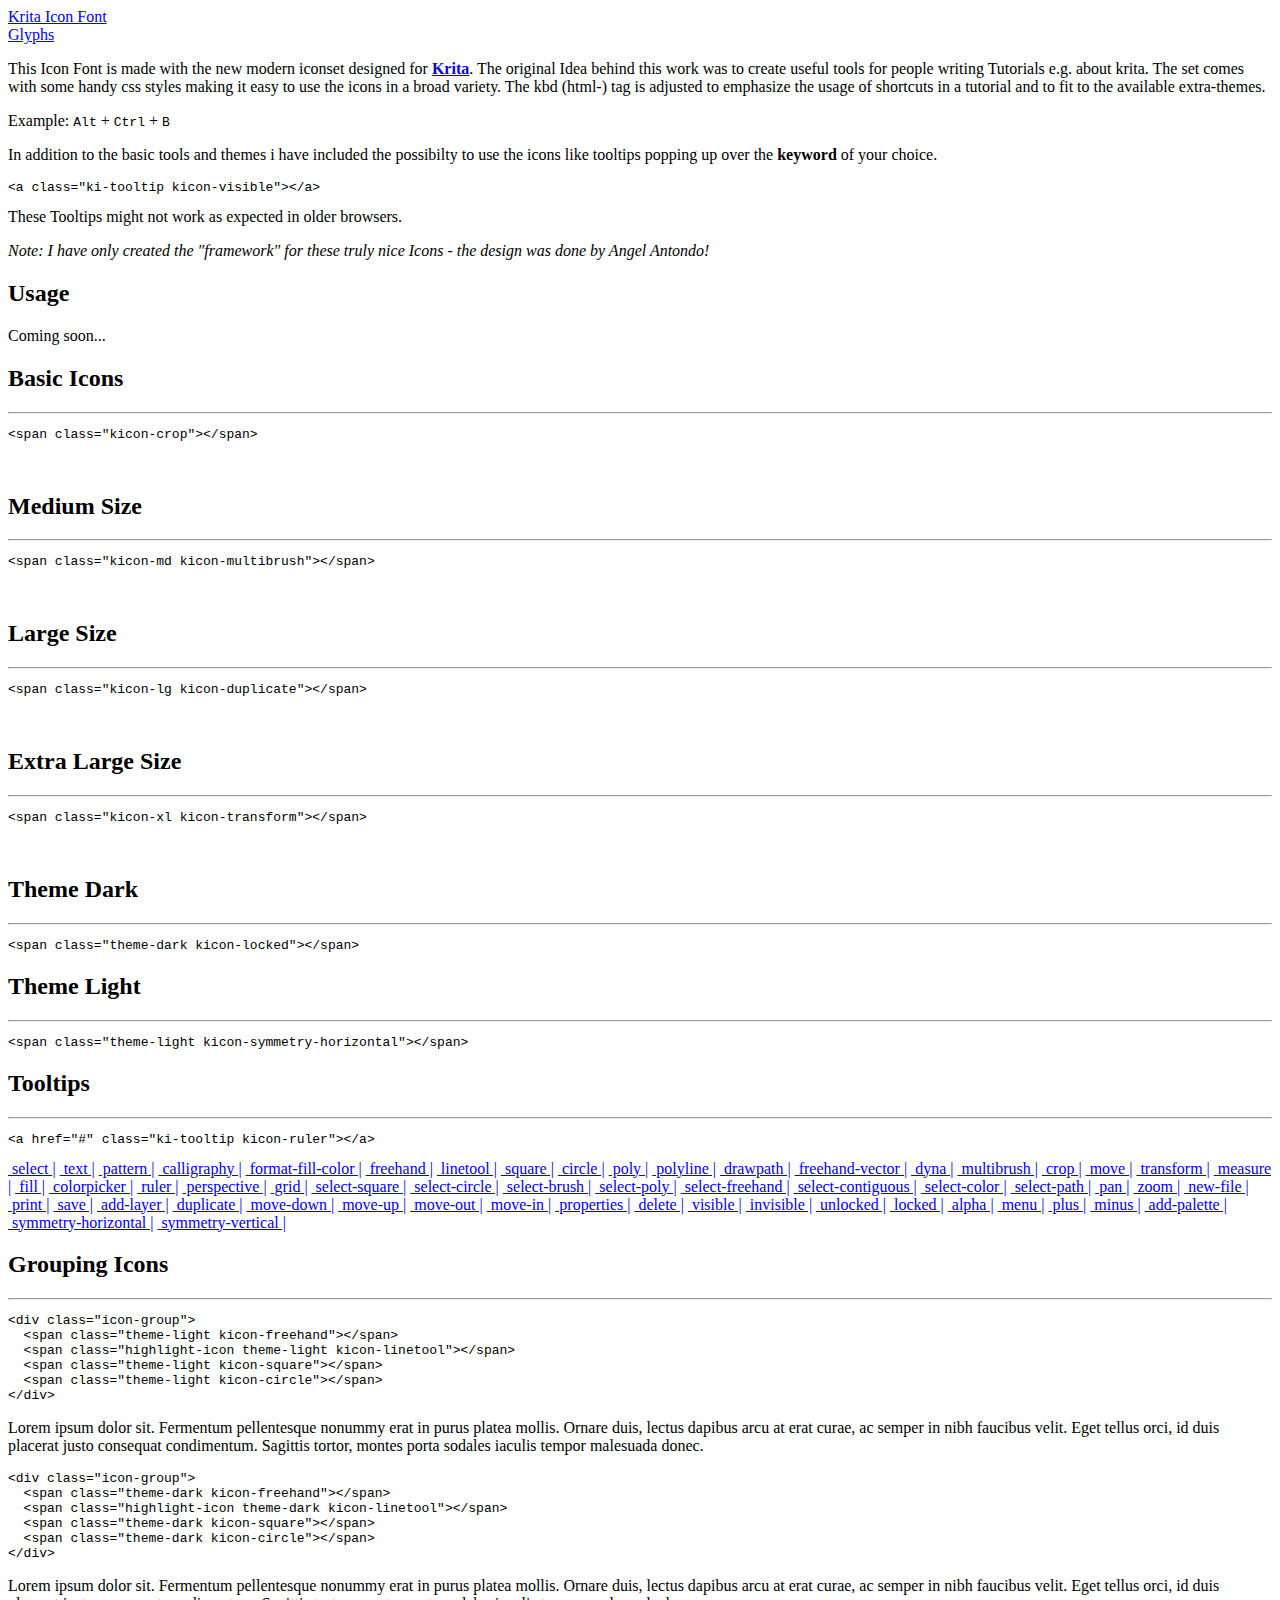
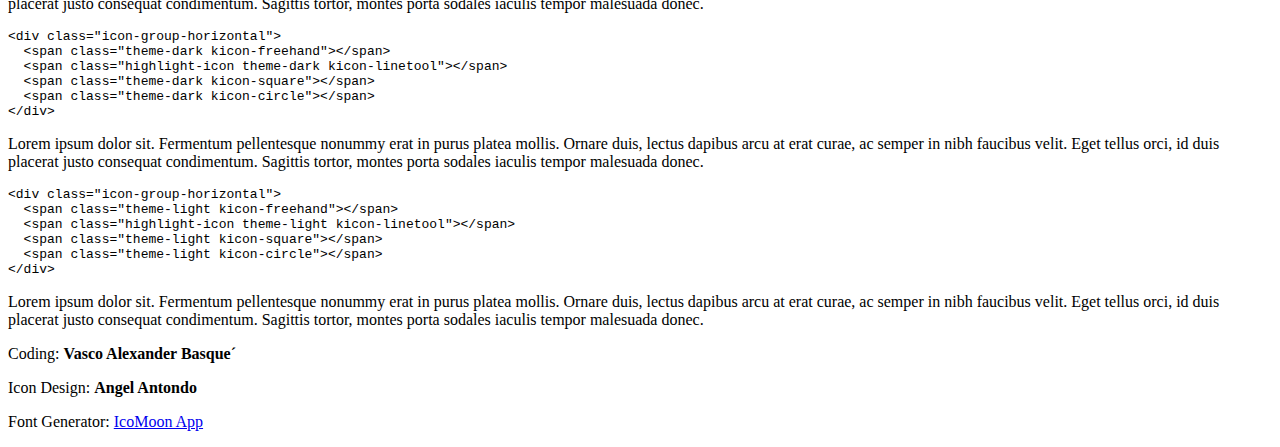
==== commit 96eda90f: "update-1" ====
--- a/index.html
+++ b/index.html
@@ -6,21 +6,21 @@
     <title>Krita Icon Font</title>
     <meta name="viewport" content="width=device-width">
     <meta name="description" content="Kritas UI / Icons for the Web">
-    <link rel="canonical" href="http://vascobasque.com/">
-    <link rel="stylesheet" href="/css/main.min.css">
+    <link rel="canonical" href="http://vascobasque.com/krita-icon-font/">
+    <link rel="stylesheet" href="/krita-icon-font/css/main.min.css">
     
-    <link rel="stylesheet" href="/css/krita-icons.min.css">
+    <link rel="stylesheet" href="/krita-icon-font/css/krita-icons.min.css">
     <link href='http://fonts.googleapis.com/css?family=Raleway:400,300' rel='stylesheet' type='text/css'>
 </head>
 
     <body>
     <header class="site-header">
   <div class="wrap">
-    <a class="site-title" href="/">Krita Icon Font</a>
+    <a class="site-title" href="/krita-icon-font/">Krita Icon Font</a>
     <nav class="site-nav">
       <div class="trigger">
         
-          <a class="page-link" href="/glyphs/">Glyphs</a>
+          <a class="page-link" href="/krita-icon-font/glyphs/">Glyphs</a>
         
           
         
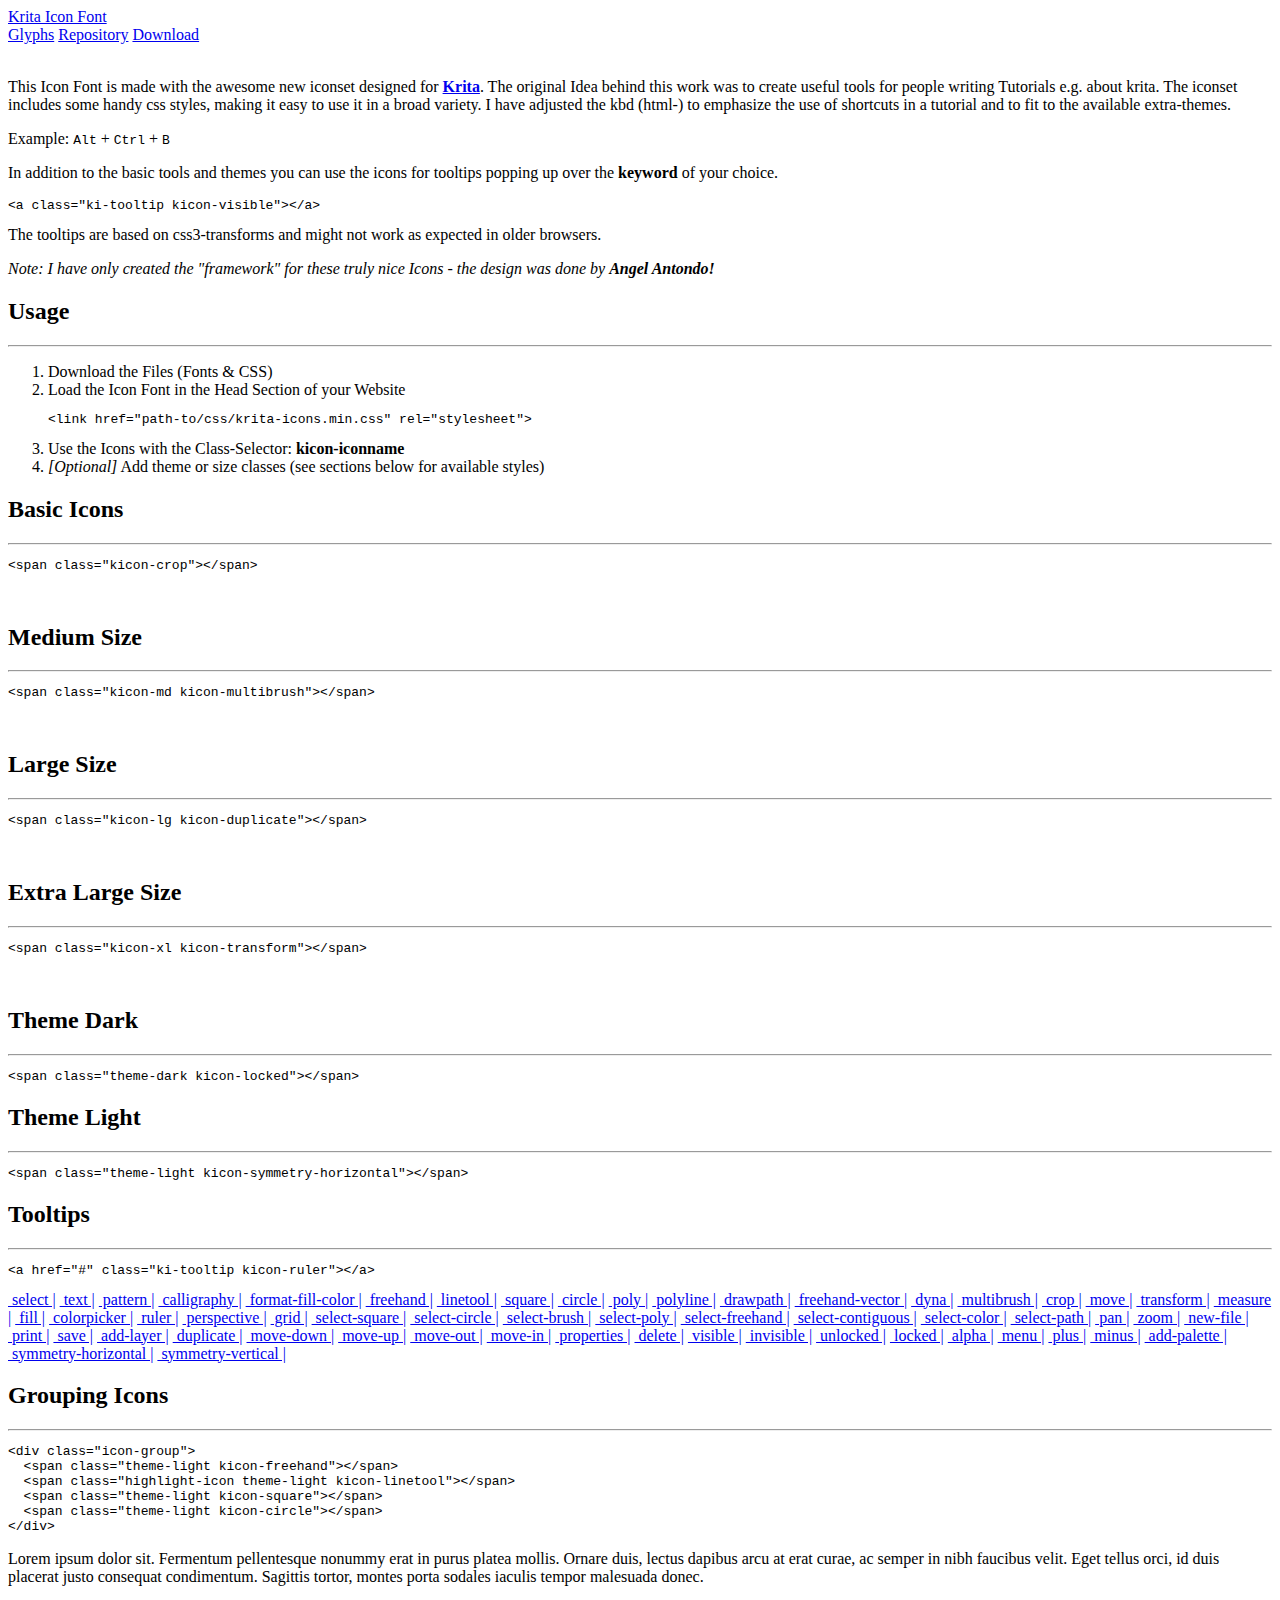
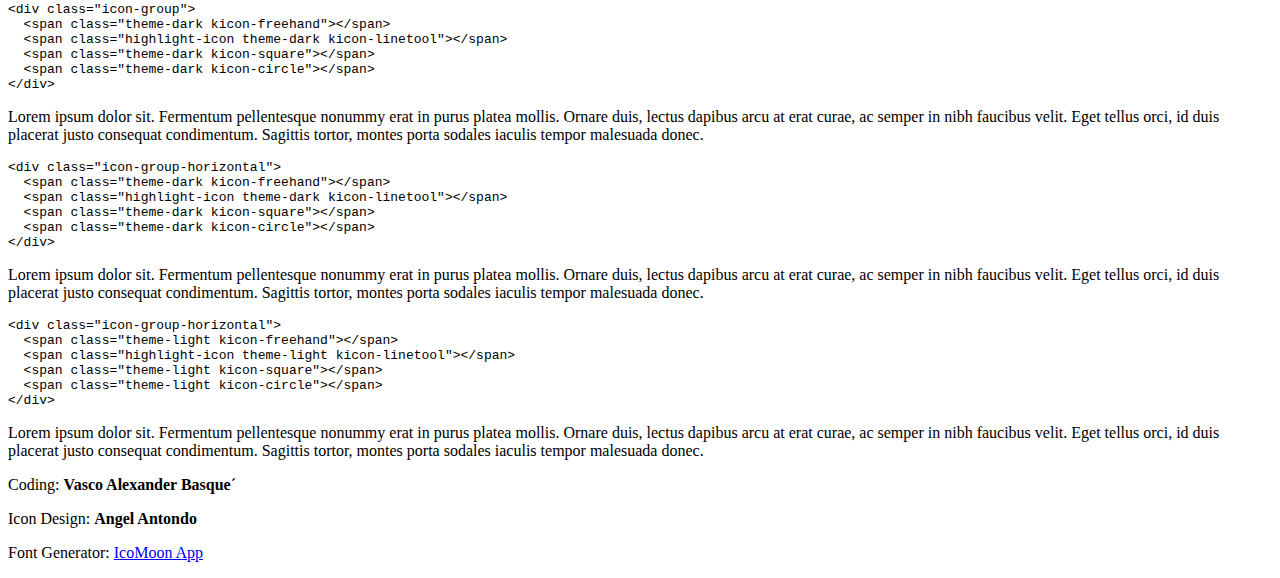
==== commit 80539a2c: "page-update" ====
--- a/index.html
+++ b/index.html
@@ -24,6 +24,8 @@
         
           
         
+        <a class="page-link" href="https://github.com/vascoalexander/krita-icon-font">Repository</a>
+        <a class="page-link" href="https://github.com/vascoalexander/krita-icon-font/archive/master.zip">Download</a>
       </div>
     </nav>
   </div>
@@ -35,14 +37,26 @@
 
   <div id="krita-icons-demo">
     <section class="" id="intro">
-    <p>This Icon Font is made with the new modern iconset designed for <a href="krita.org" target="_blank"><strong>Krita</strong></a>. The original Idea behind this work was to create useful tools for people writing Tutorials e.g. about krita. The set comes with some handy css styles making it easy to use the icons in a broad variety. The kbd (html-) tag is adjusted to emphasize the usage of shortcuts in a tutorial and to fit to the available extra-themes.</p>
+    <div class="project-heading text-center">
+      <span class="kicon-xl kicon-dyna"></span>&nbsp;
+      <span class="kicon-xl kicon-poly"></span>&nbsp;
+      <span class="kicon-xl kicon-polyline"></span>&nbsp;
+    </div>
+    <p>This Icon Font is made with the awesome new iconset designed for <a href="krita.org" target="_blank"><strong>Krita</strong></a>. The original Idea behind this work was to create useful tools for people writing Tutorials e.g. about krita. The iconset includes some handy css styles, making it easy to use it in a broad variety. I have adjusted the kbd (html-) to emphasize the use of shortcuts in a tutorial and to fit to the available extra-themes.</p>
     <p>Example: <kbd>Alt</kbd> + <kbd>Ctrl</kbd> + <kbd>B</kbd></p>
-    <p>In addition to the basic tools and themes i have included the possibilty to use the icons like tooltips popping up over the <a class="ki-tooltip kicon-visible"><b>keyword</b></a> of your choice.<div class="text-center"><div class="highlight"><pre><code class="language-html" data-lang="html"><span class="nt">&lt;a</span> <span class="na">class=</span><span class="s">&quot;ki-tooltip kicon-visible&quot;</span><span class="nt">&gt;&lt;/a&gt;</span></code></pre></div></div>These Tooltips might not work as expected in older browsers.</p>
-    <p><i>Note: I have only created the "framework" for these truly nice Icons - the design was done by Angel Antondo!</i></p>
+    <p>In addition to the basic tools and themes you can use the icons for tooltips popping up over the <a class="ki-tooltip kicon-visible"><b>keyword</b></a> of your choice.<div class="text-center"><div class="highlight"><pre><code class="language-html" data-lang="html"><span class="nt">&lt;a</span> <span class="na">class=</span><span class="s">&quot;ki-tooltip kicon-visible&quot;</span><span class="nt">&gt;&lt;/a&gt;</span></code></pre></div></div>The tooltips are based on css3-transforms and might not work as expected in older browsers.</p>
+    <p><i>Note: I have only created the "framework" for these truly nice Icons - the design was done by <strong>Angel Antondo!</strong></i></p>
     </section>
     <section id="usage">
     <h2>Usage</h2>
-    <p>Coming soon...</p>
+    <hr>
+    <ol>
+      <li>Download the Files (Fonts & CSS)</li>
+      <li>Load the Icon Font in the Head Section of your Website</li>
+      <div class="highlight"><pre><code class="language-html" data-lang="html"><span class="nt">&lt;link</span> <span class="na">href=</span><span class="s">&quot;path-to/css/krita-icons.min.css&quot;</span> <span class="na">rel=</span><span class="s">&quot;stylesheet&quot;</span><span class="nt">&gt;</span></code></pre></div>
+      <li>Use the Icons with the Class-Selector: <strong>kicon-iconname</strong></li>
+      <li><i>[Optional]</i> Add theme or size classes (see sections below for available styles)</li>
+    </ol>
     </section>
     <section class="text-center">
       <h2>Basic Icons</h2>
@@ -752,7 +766,7 @@
       <span class="theme-light kicon-symmetry-vertical"></span>
       
     </section>
-    <section class="text-center">
+    <section id="tooltips" class="text-center">
       <h2>Tooltips</h2>
       <hr>
       <div class="highlight"><pre><code class="language-html" data-lang="html"><span class="nt">&lt;a</span> <span class="na">href=</span><span class="s">&quot;#&quot;</span> <span class="na">class=</span><span class="s">&quot;ki-tooltip kicon-ruler&quot;</span><span class="nt">&gt;&lt;/a&gt;</span></code></pre></div>
@@ -947,9 +961,12 @@
     </div>
     <footer class="site-footer">
   <div class="wrap">
+  <div class="pull-left">
     <p>Coding: <strong>Vasco Alexander Basque´</strong></p>
     <p>Icon Design: <strong>Angel Antondo</strong></p>
     <p>Font Generator: <a href="http://icomoon.io/app">IcoMoon App</a></p>
+  </div>
+    <a href="#" class="pull-right kicon-xl kicon-move-up"></a>
   </div>
 </footer>
 
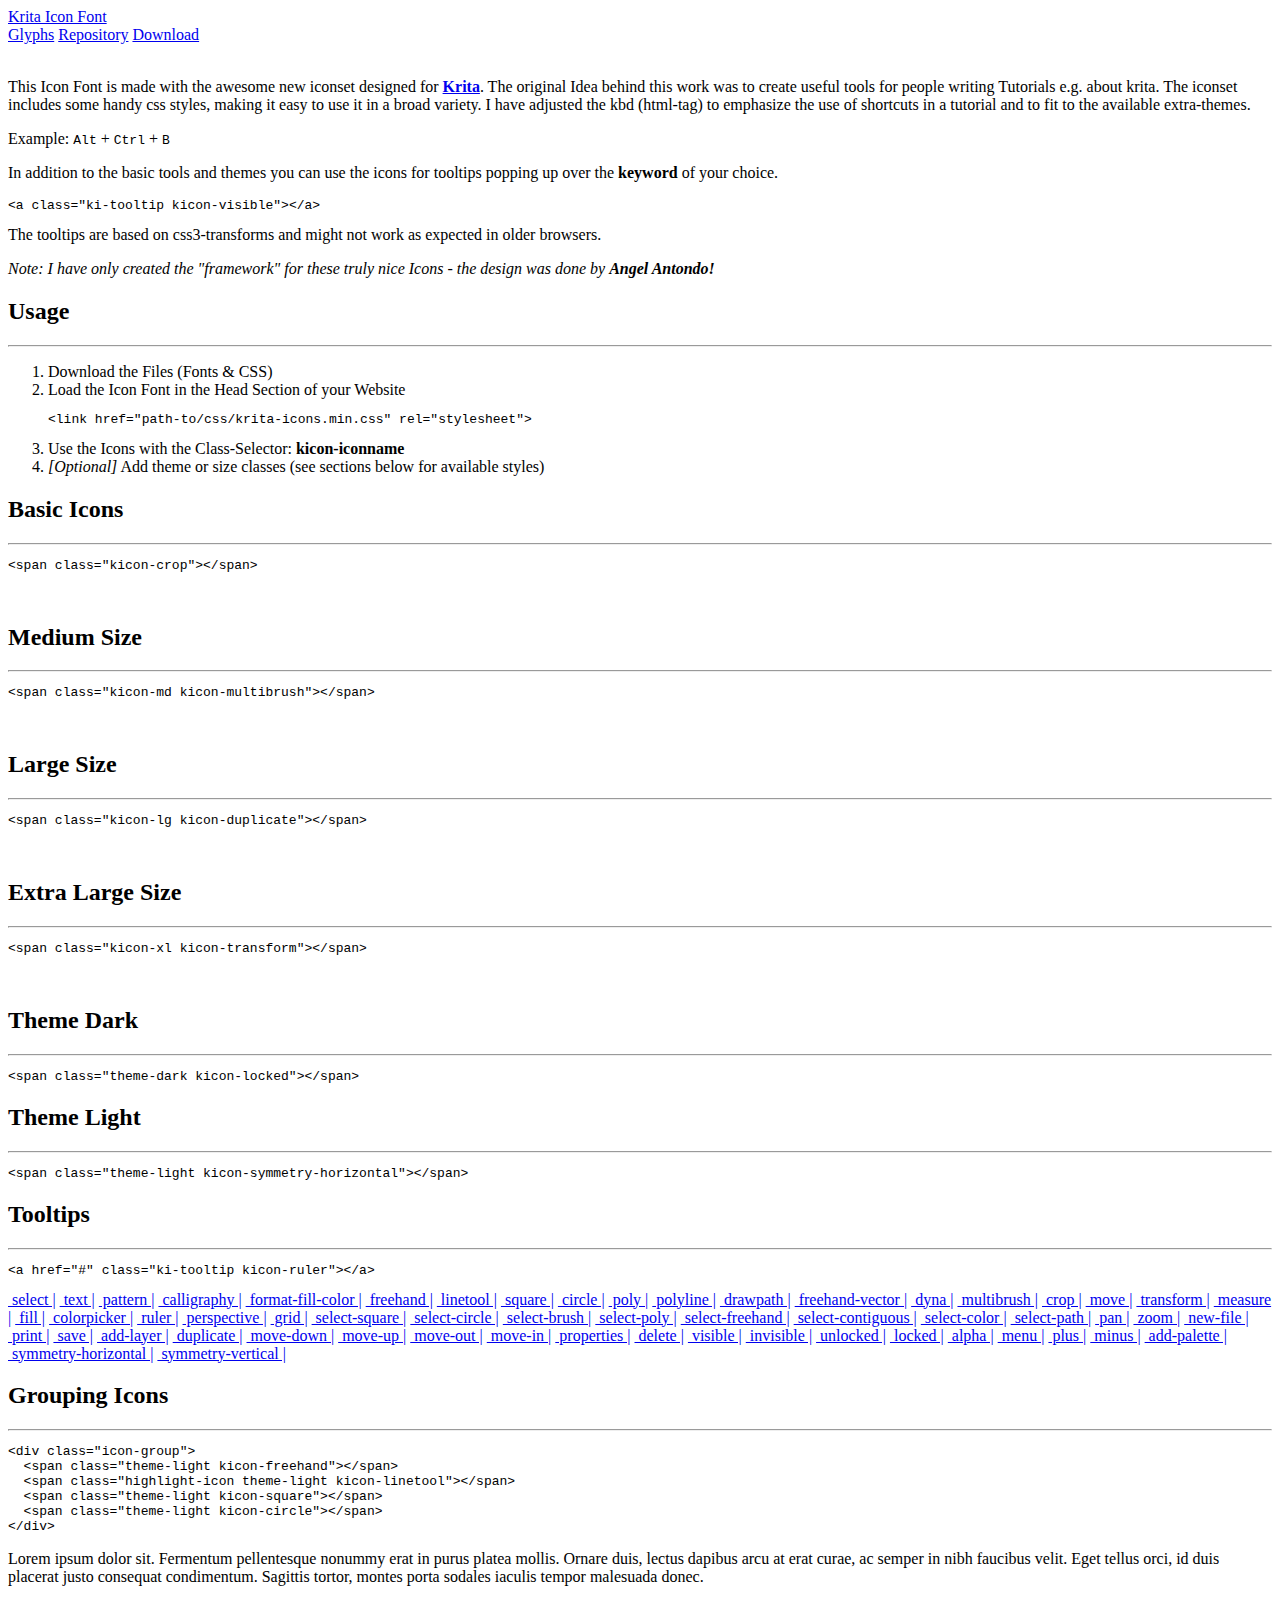
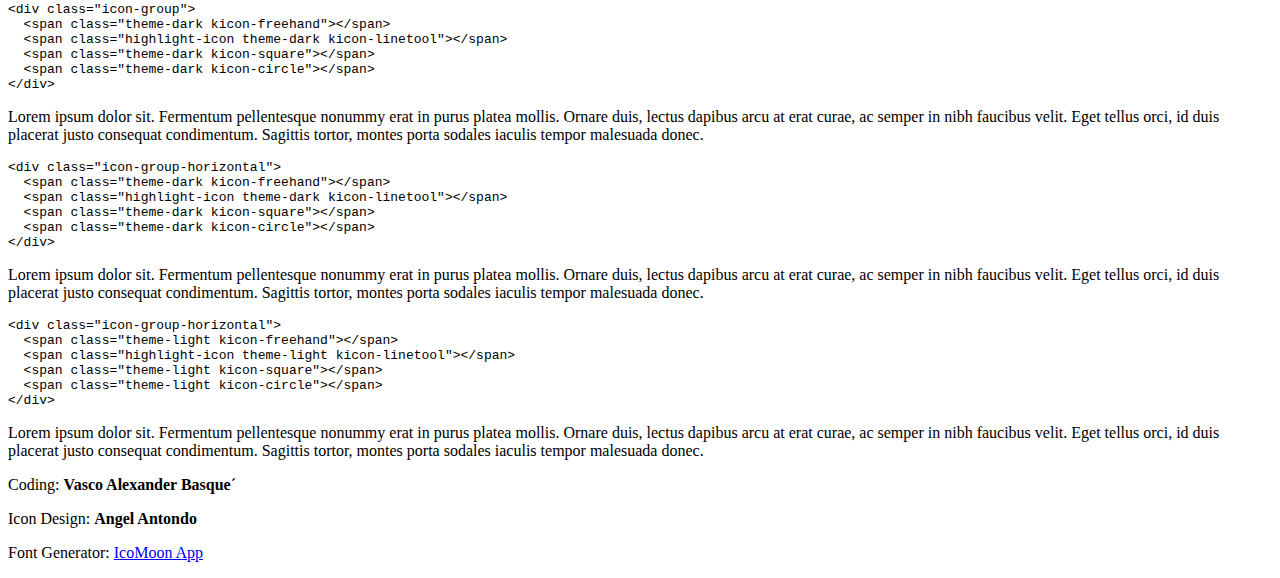
==== commit 22b5a5e7: "Update index.html" ====
--- a/index.html
+++ b/index.html
@@ -42,7 +42,7 @@
       <span class="kicon-xl kicon-poly"></span>&nbsp;
       <span class="kicon-xl kicon-polyline"></span>&nbsp;
     </div>
-    <p>This Icon Font is made with the awesome new iconset designed for <a href="krita.org" target="_blank"><strong>Krita</strong></a>. The original Idea behind this work was to create useful tools for people writing Tutorials e.g. about krita. The iconset includes some handy css styles, making it easy to use it in a broad variety. I have adjusted the kbd (html-) to emphasize the use of shortcuts in a tutorial and to fit to the available extra-themes.</p>
+    <p>This Icon Font is made with the awesome new iconset designed for <a href="krita.org" target="_blank"><strong>Krita</strong></a>. The original Idea behind this work was to create useful tools for people writing Tutorials e.g. about krita. The iconset includes some handy css styles, making it easy to use it in a broad variety. I have adjusted the kbd (html-tag) to emphasize the use of shortcuts in a tutorial and to fit to the available extra-themes.</p>
     <p>Example: <kbd>Alt</kbd> + <kbd>Ctrl</kbd> + <kbd>B</kbd></p>
     <p>In addition to the basic tools and themes you can use the icons for tooltips popping up over the <a class="ki-tooltip kicon-visible"><b>keyword</b></a> of your choice.<div class="text-center"><div class="highlight"><pre><code class="language-html" data-lang="html"><span class="nt">&lt;a</span> <span class="na">class=</span><span class="s">&quot;ki-tooltip kicon-visible&quot;</span><span class="nt">&gt;&lt;/a&gt;</span></code></pre></div></div>The tooltips are based on css3-transforms and might not work as expected in older browsers.</p>
     <p><i>Note: I have only created the "framework" for these truly nice Icons - the design was done by <strong>Angel Antondo!</strong></i></p>
@@ -972,4 +972,4 @@
 
     </body>
     
-</html>+</html>
